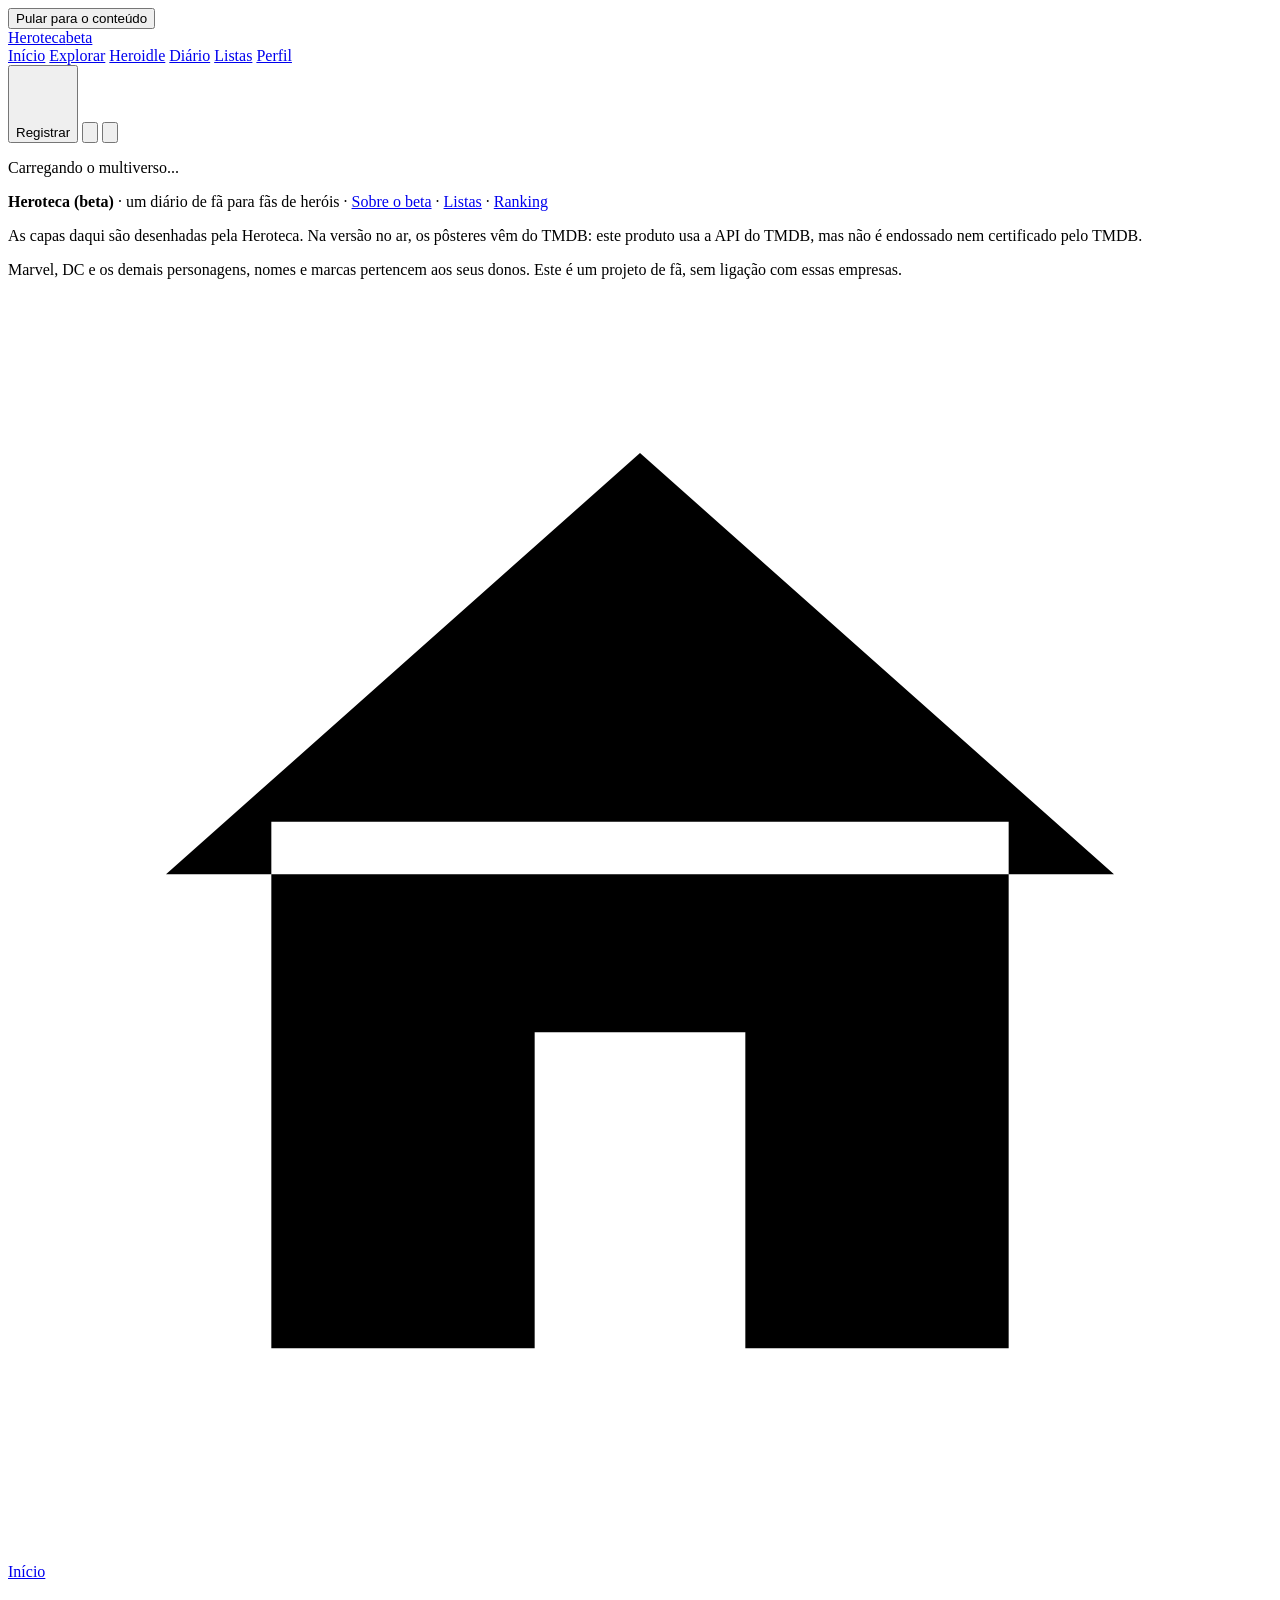
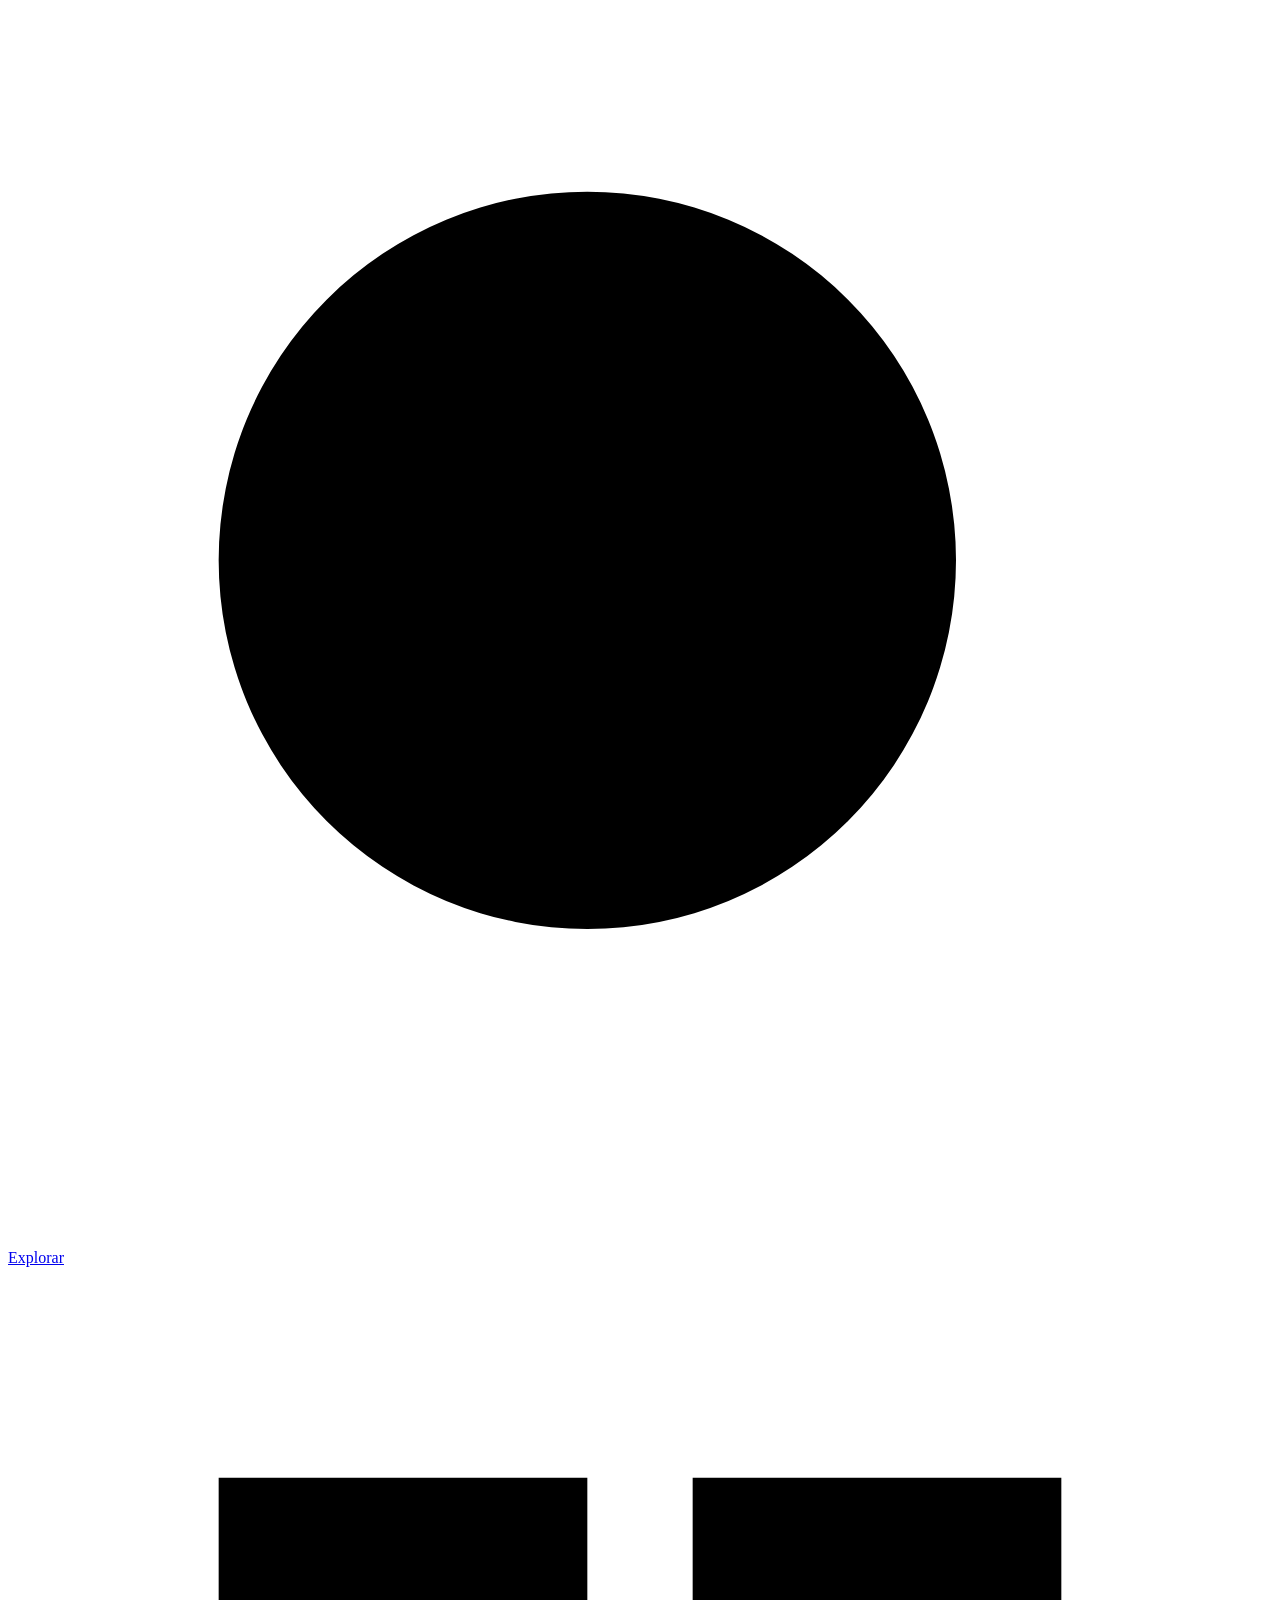
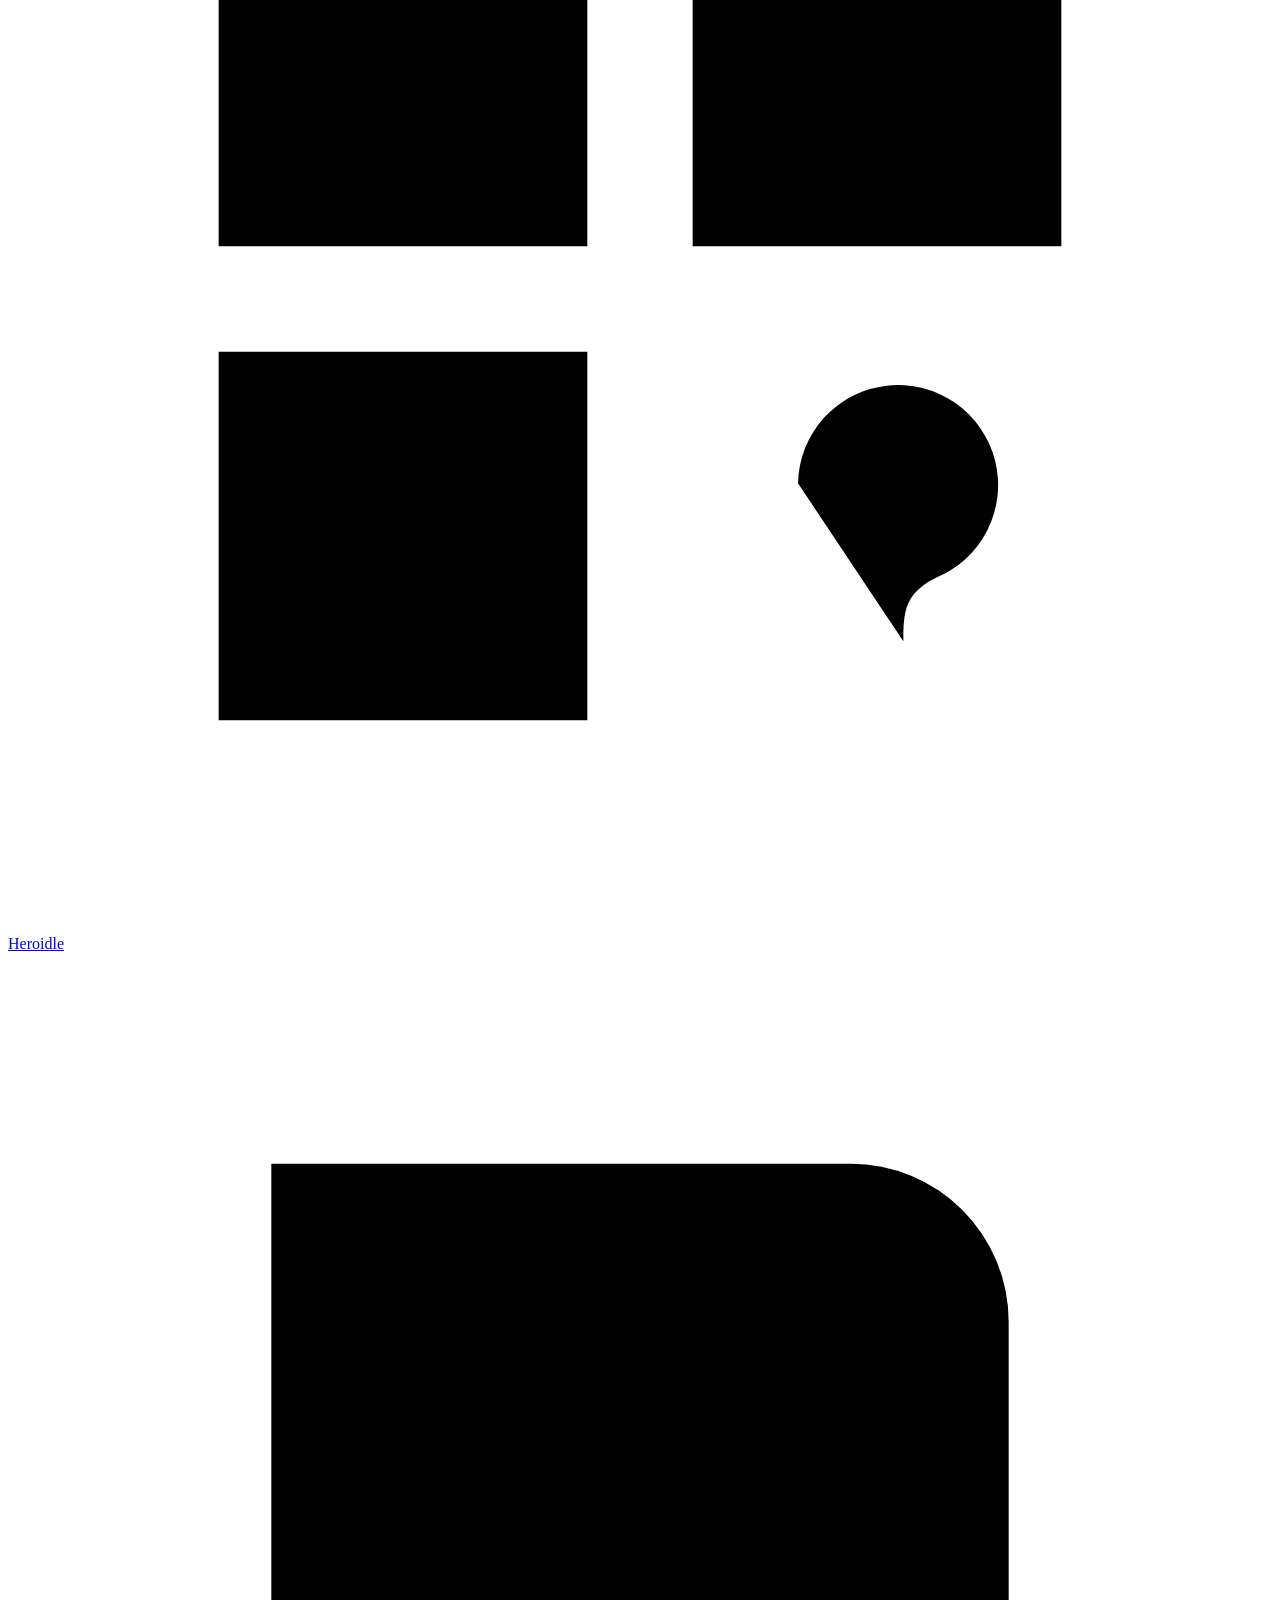
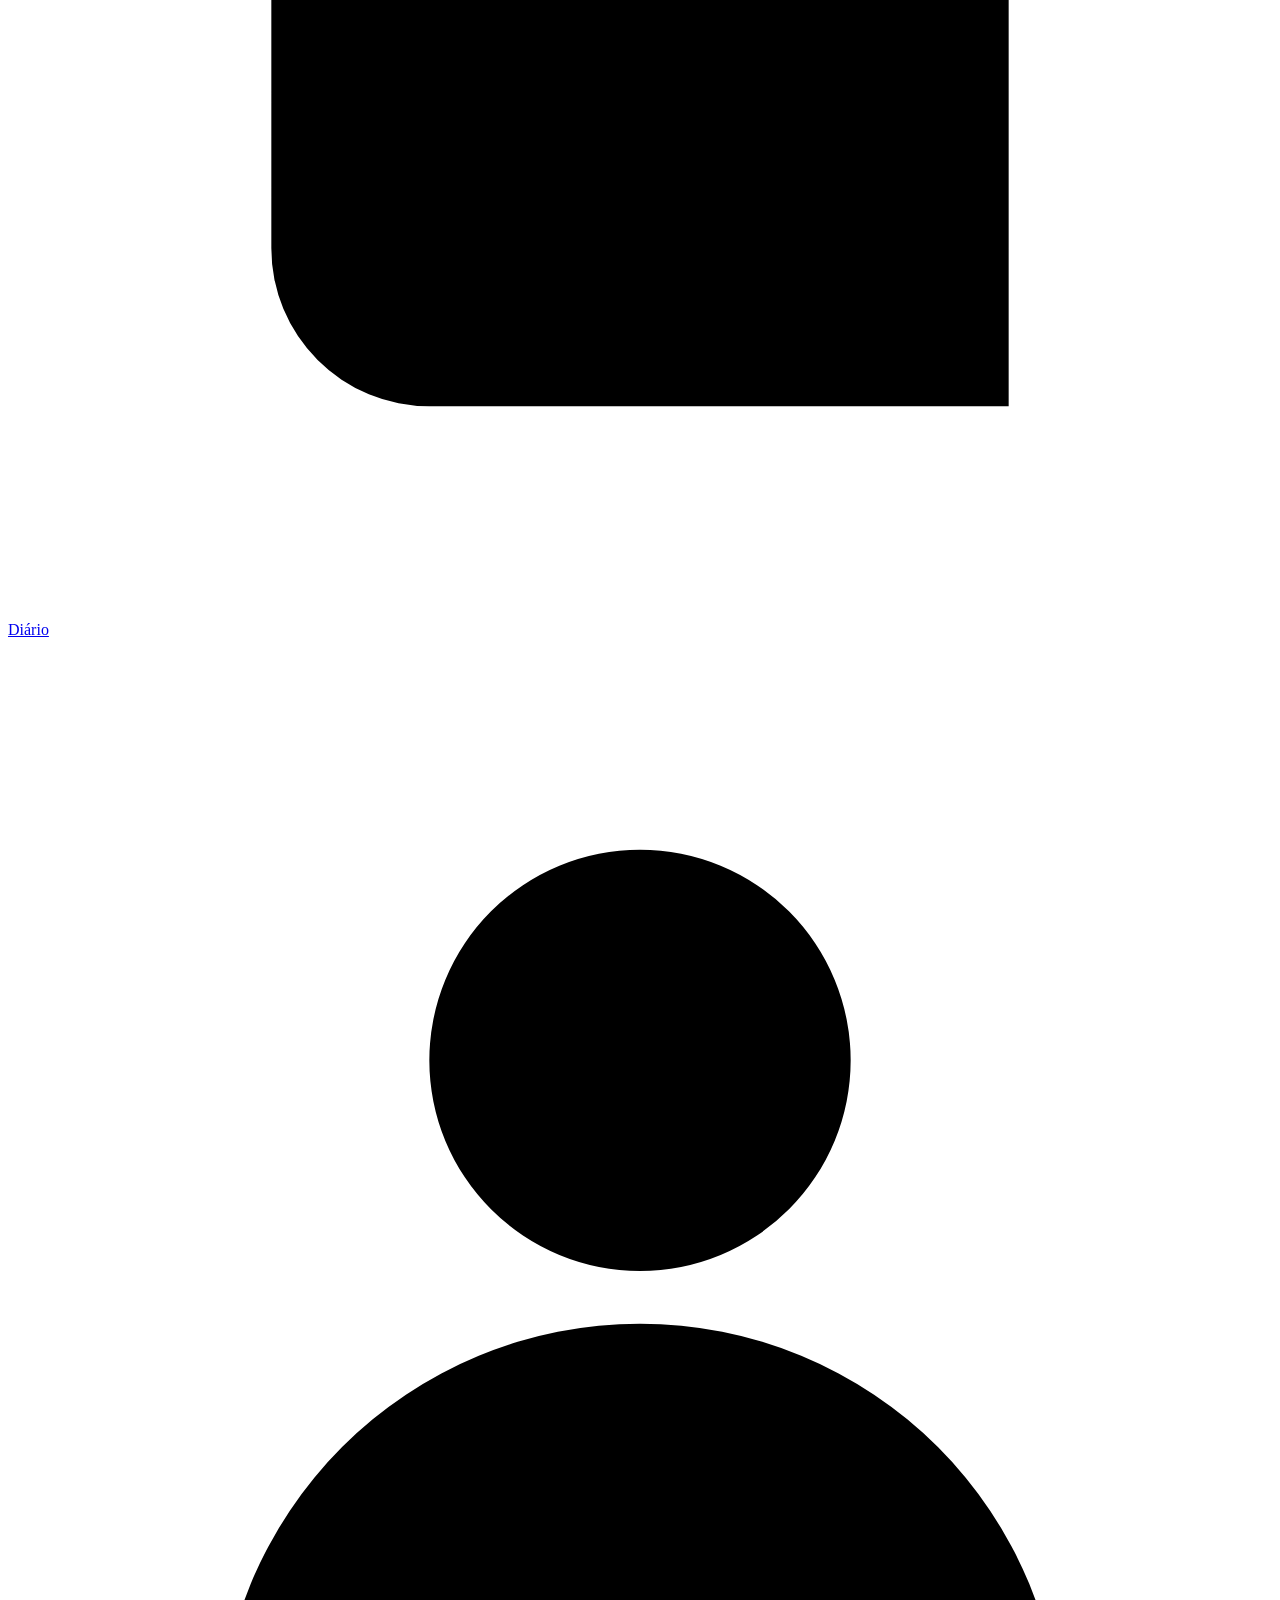
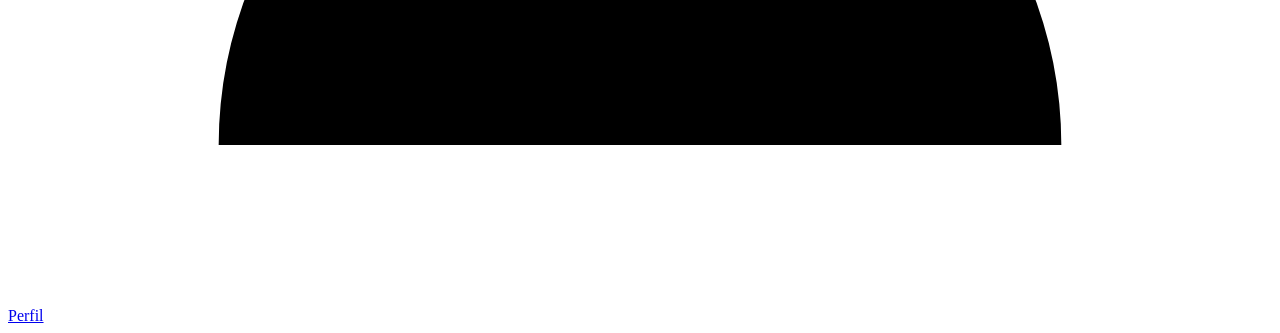
==== fonte/pagina.html @ 62662cb2 "Heroteca beta: site, código-fonte e ferramentas Co-Authored-By: Claude Opus 5.5 <noreply@anthropic.c" ====
<!DOCTYPE html>
<html lang="pt-BR">
<head>
<meta charset="utf-8">
<meta name="viewport" content="width=device-width, initial-scale=1">
<title>Heroteca · diário de heróis</title>
<meta name="description" content="Diário de filmes, séries, desenhos e HQs de heróis, com notas para cada versão de cada personagem e o jogo diário Heroidle.">
<link rel="preconnect" href="https://fonts.googleapis.com">
<link rel="preconnect" href="https://fonts.gstatic.com" crossorigin>
<link rel="stylesheet" href="https://fonts.googleapis.com/css2?family=Bangers&family=Barlow+Semi+Condensed:wght@500;600;700;800&display=swap">
<style>
/*CSS*/
</style>
</head>
<body>
<button class="pular bt" data-acao="pular">Pular para o conteúdo</button>
<header class="topo">
  <div class="topo-in">
    <a class="marca" href="#inicio" aria-label="Heroteca, início"><span class="marca-logo">Heroteca</span><span class="marca-beta">beta</span></a>
    <nav class="nav" aria-label="Seções">
      <a href="#inicio" data-nav="inicio">Início</a>
      <a href="#explorar" data-nav="explorar">Explorar</a>
      <a href="#jogo" data-nav="jogo">Heroidle</a>
      <a href="#diario" data-nav="diario">Diário</a>
      <a href="#listas" data-nav="listas">Listas</a>
      <a href="#perfil" data-nav="perfil">Perfil</a>
    </nav>
    <div class="topo-acoes">
      <button class="bt bt--forte topo-reg" data-acao="registrar"><svg class="ic" viewBox="0 0 24 24" aria-hidden="true"><path d="M12 5v14M5 12h14"/></svg>Registrar</button>
      <button class="icbt topo-mais" data-acao="registrar" aria-label="Registrar"><svg class="ic" viewBox="0 0 24 24" aria-hidden="true"><path d="M12 5v14M5 12h14"/></svg></button>
      <button class="icbt" data-acao="buscar" aria-label="Buscar"><svg class="ic" viewBox="0 0 24 24" aria-hidden="true"><path d="M11 4a7 7 0 1 0 0 14a7 7 0 1 0 0-14zM20 20l-4.2-4.2"/></svg></button>
    </div>
  </div>
</header>
<main id="conteudo" class="pagina" tabindex="-1">
  <p class="carregando">Carregando o multiverso...</p>
</main>
<footer class="rodape">
  <div class="rodape-in">
    <p><strong>Heroteca (beta)</strong> · um diário de fã para fãs de heróis · <a href="#sobre">Sobre o beta</a> · <a href="#listas">Listas</a> · <a href="#ranking">Ranking</a></p>
    <p id="armazem-rodape"></p>
    <p>As capas daqui são desenhadas pela Heroteca. Na versão no ar, os pôsteres vêm do TMDB: este produto usa a API do TMDB, mas não é endossado nem certificado pelo TMDB.</p>
    <p>Marvel, DC e os demais personagens, nomes e marcas pertencem aos seus donos. Este é um projeto de fã, sem ligação com essas empresas.</p>
  </div>
</footer>
<nav class="abas" aria-label="Seções">
  <a href="#inicio" data-nav="inicio"><svg class="ic" viewBox="0 0 24 24" aria-hidden="true"><path d="M3 11l9-8 9 8M5 10v10h5v-6h4v6h5V10"/></svg>Início</a>
  <a href="#explorar" data-nav="explorar"><svg class="ic" viewBox="0 0 24 24" aria-hidden="true"><path d="M11 4a7 7 0 1 0 0 14a7 7 0 1 0 0-14zM20 20l-4.2-4.2"/></svg>Explorar</a>
  <a href="#jogo" data-nav="jogo"><svg class="ic" viewBox="0 0 24 24" aria-hidden="true"><path d="M4 4h7v7H4zM13 4h7v7h-7zM4 13h7v7H4zM15 15.5a1.9 1.9 0 1 1 2.6 1.8c-.6.3-.6.7-.6 1.2M17 20.6v.1"/></svg>Heroidle</a>
  <a href="#diario" data-nav="diario"><svg class="ic" viewBox="0 0 24 24" aria-hidden="true"><path d="M5 4h11a3 3 0 0 1 3 3v13H8a3 3 0 0 1-3-3zM5 17a3 3 0 0 1 3-3h11"/></svg>Diário</a>
  <a href="#perfil" data-nav="perfil"><svg class="ic" viewBox="0 0 24 24" aria-hidden="true"><path d="M12 12a4 4 0 1 0 0-8a4 4 0 0 0 0 8zM4 21a8 8 0 0 1 16 0"/></svg>Perfil</a>
</nav>
<div id="modal" class="modal" hidden></div>
<div id="toast" class="toast" role="status" aria-live="polite" hidden></div>
<div id="pow" class="pow" hidden aria-hidden="true"></div>
<script>
(() => {
/*JS*/
})();
</script>
</body>
</html>
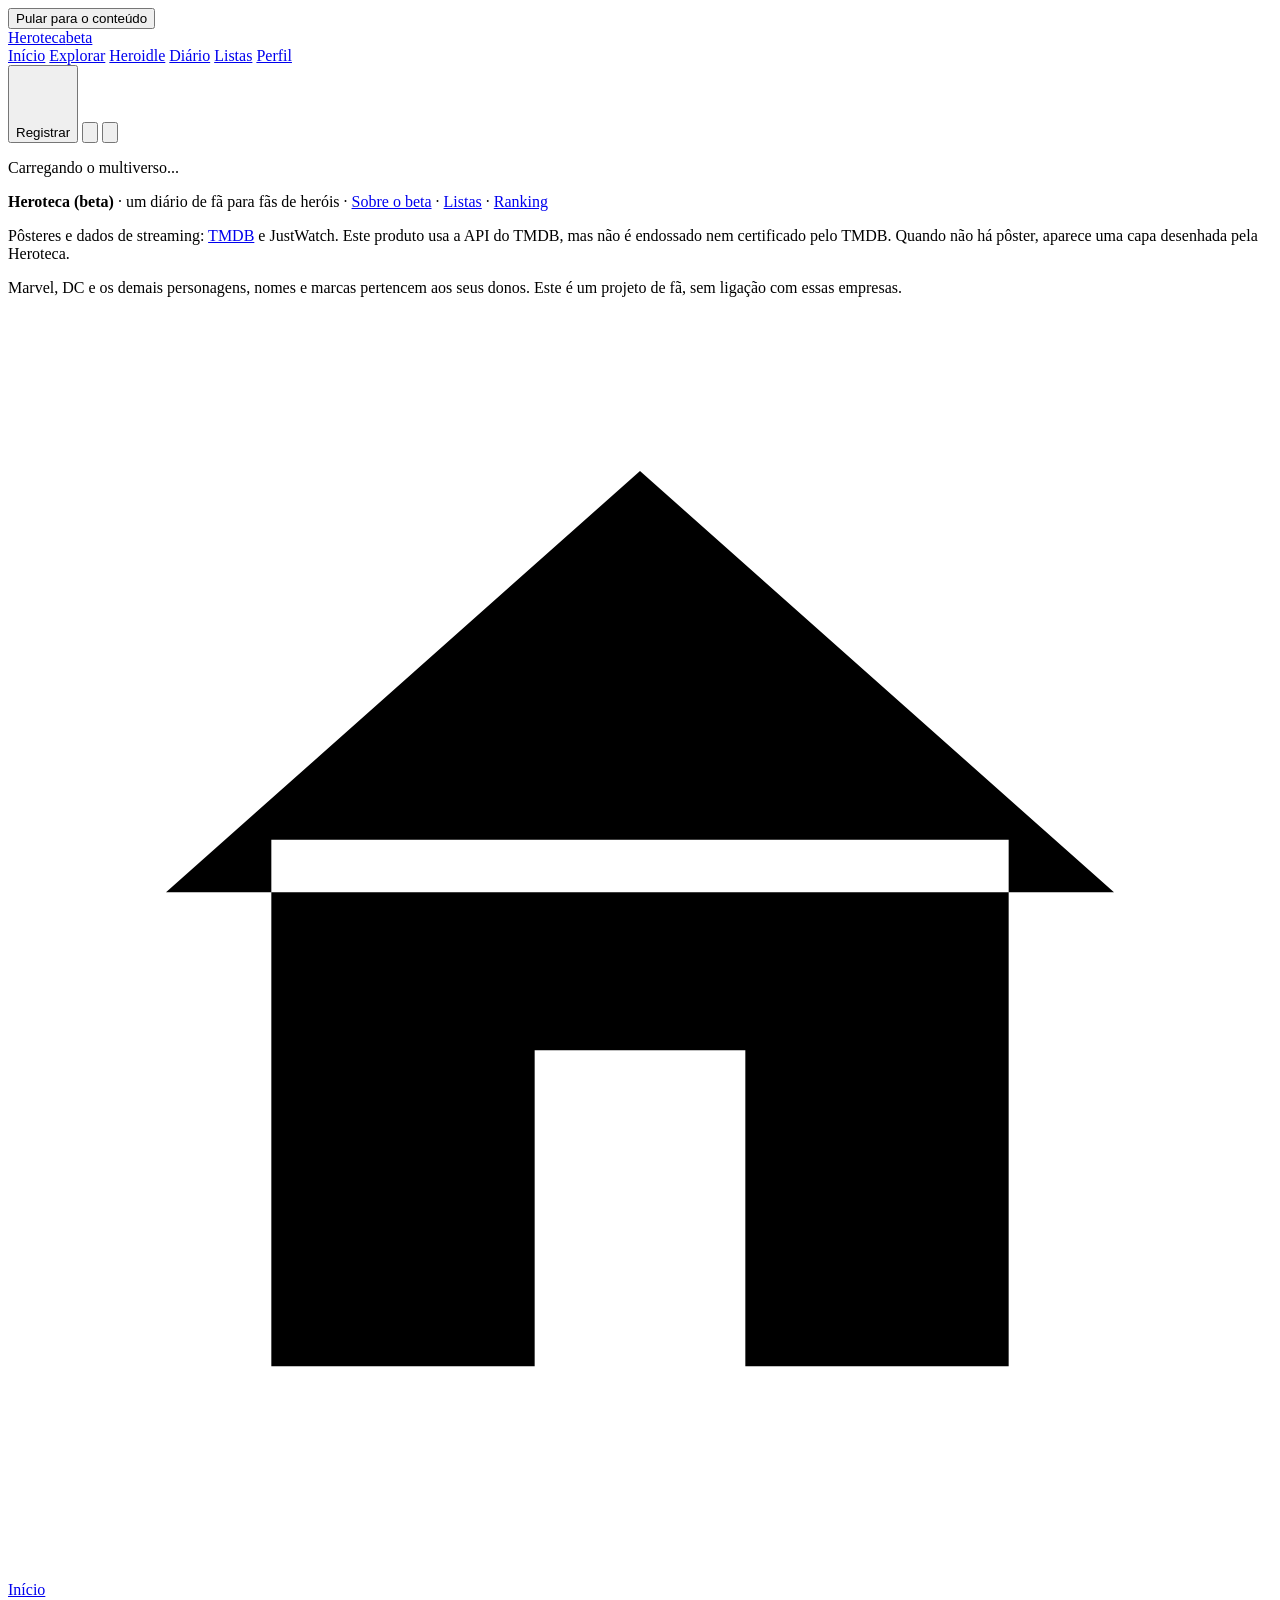
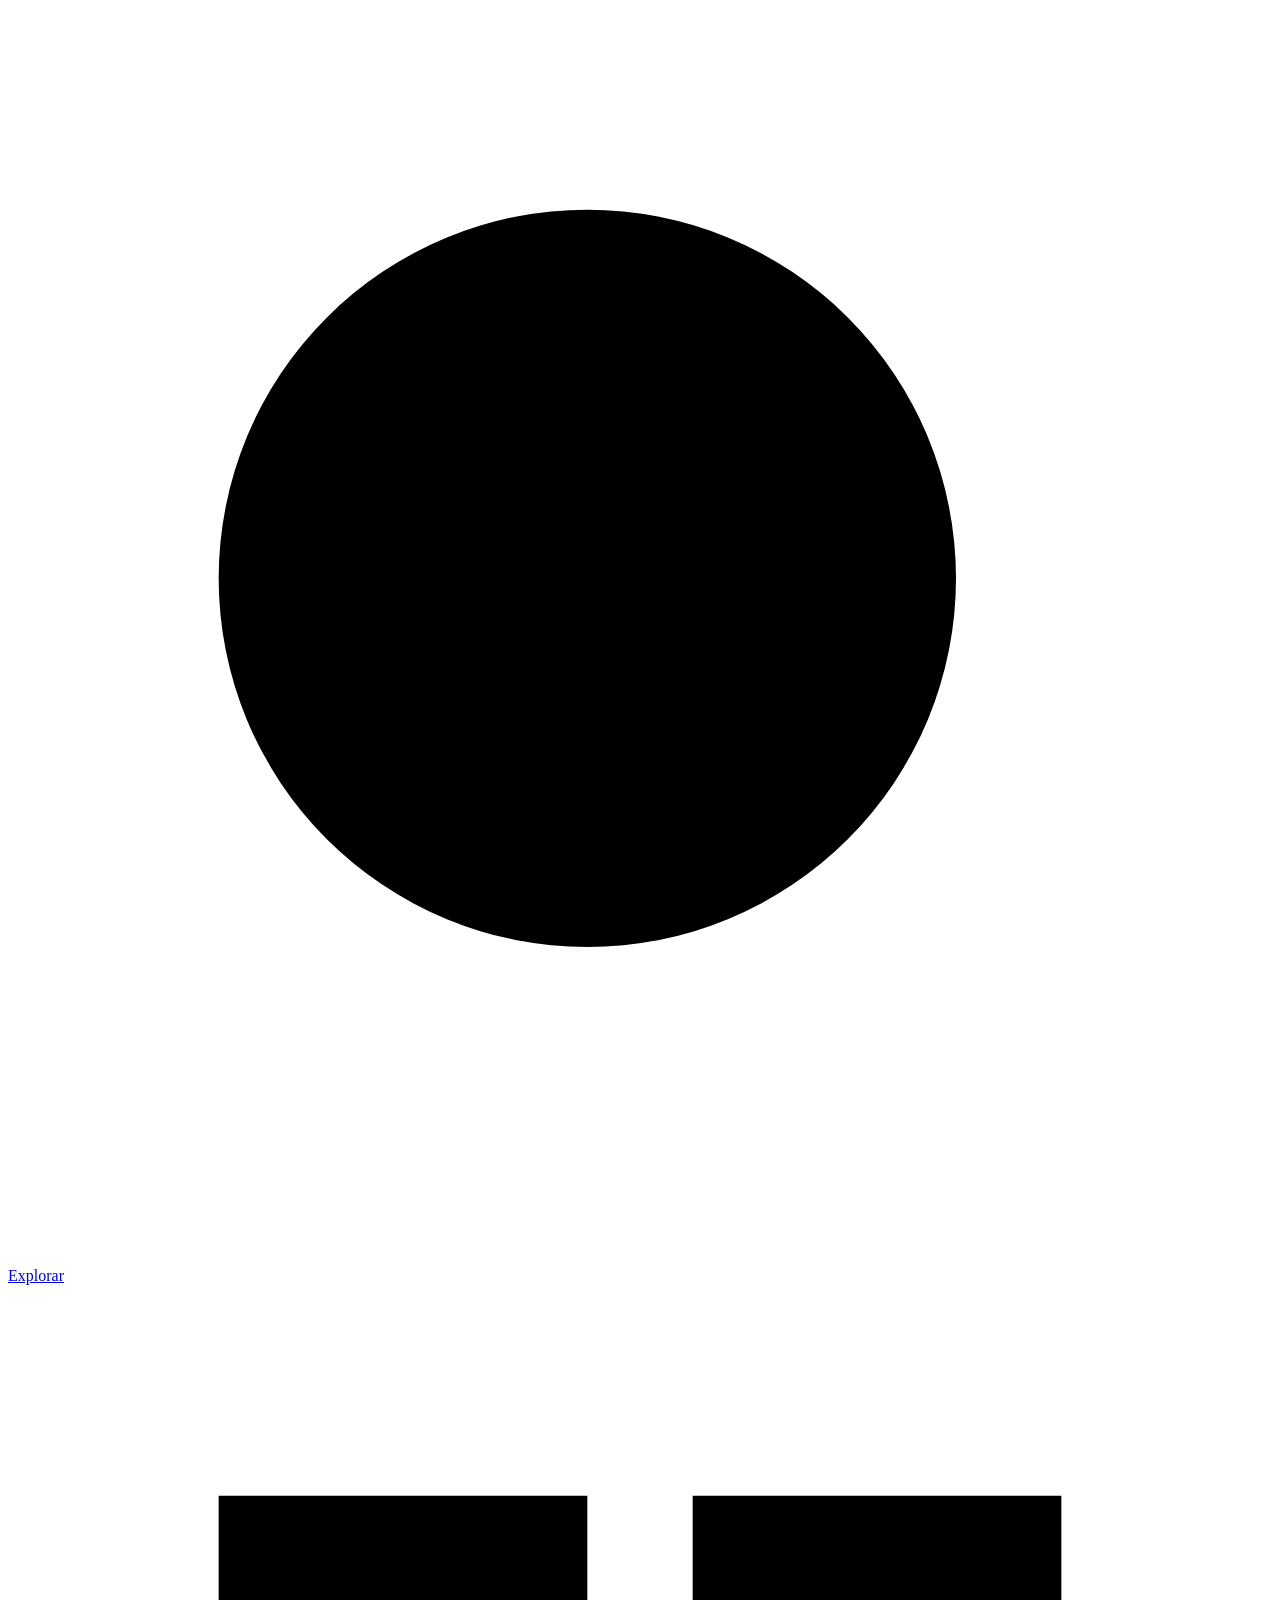
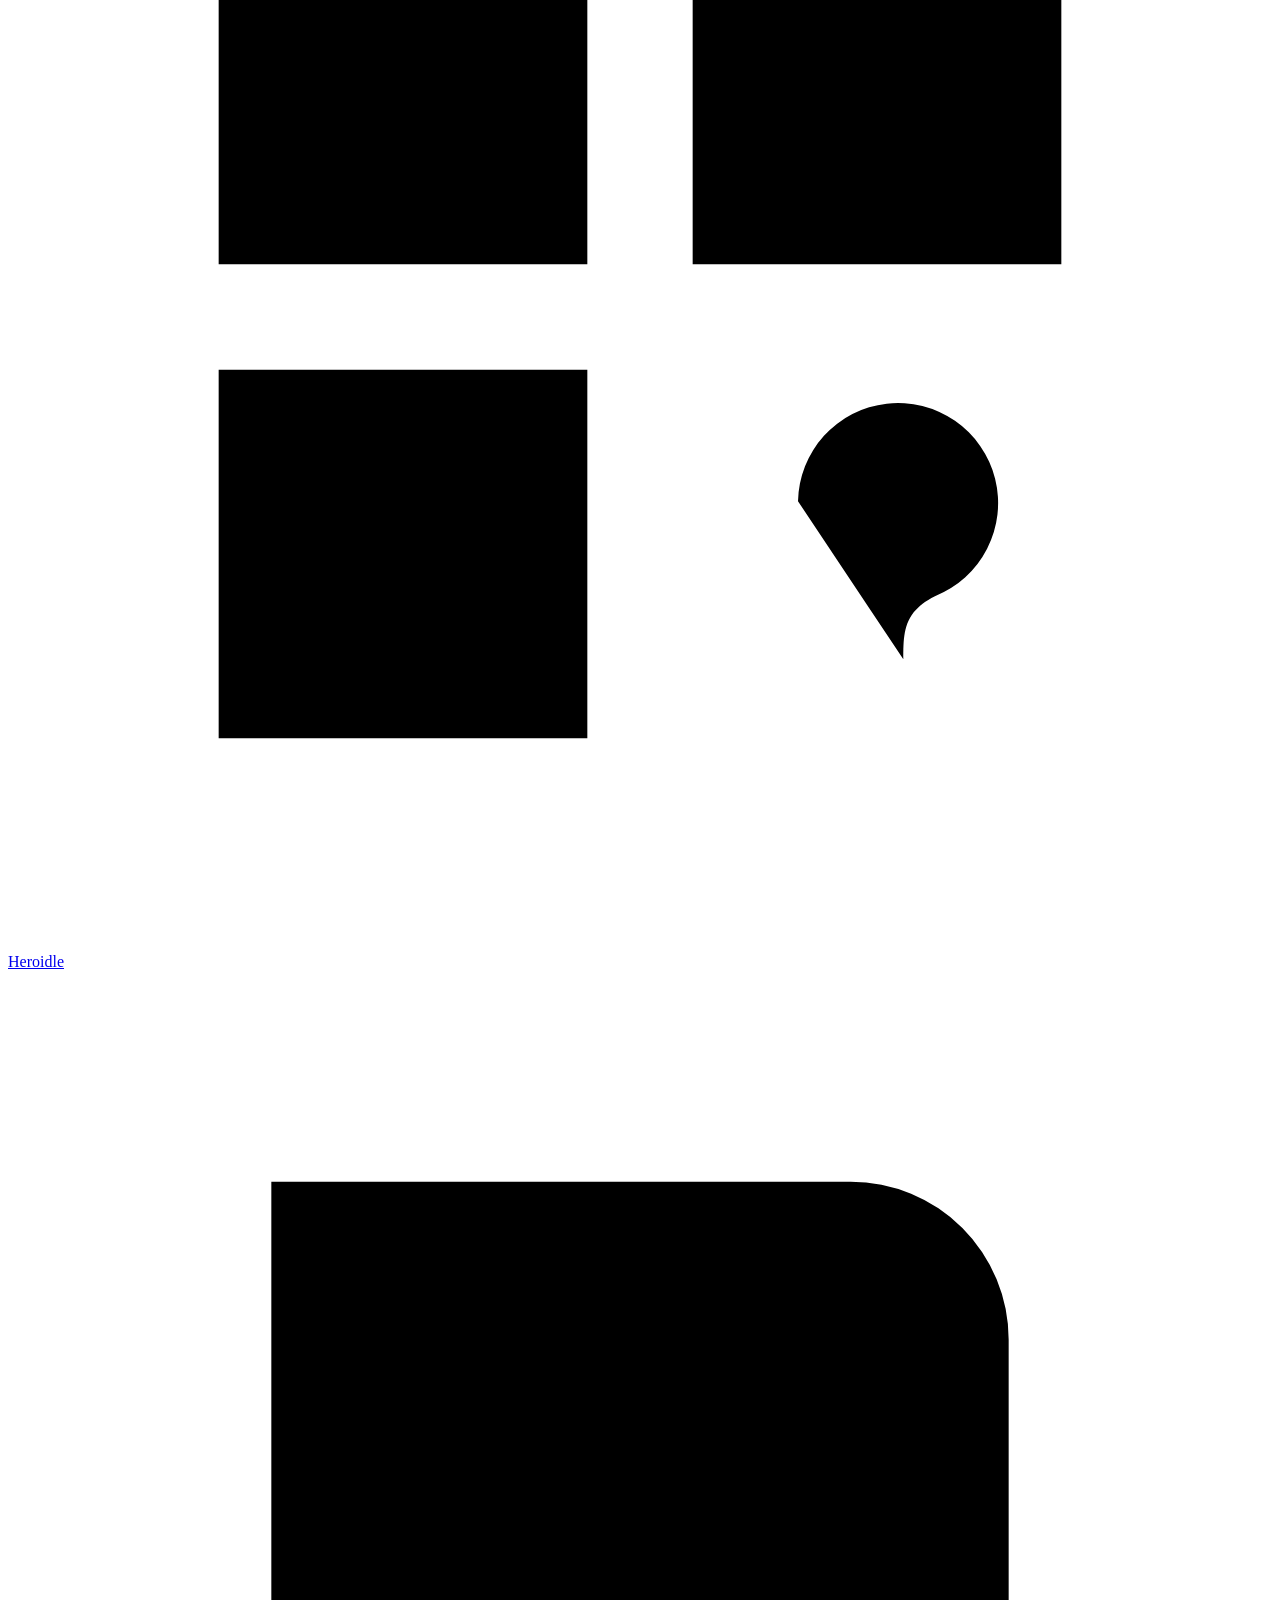
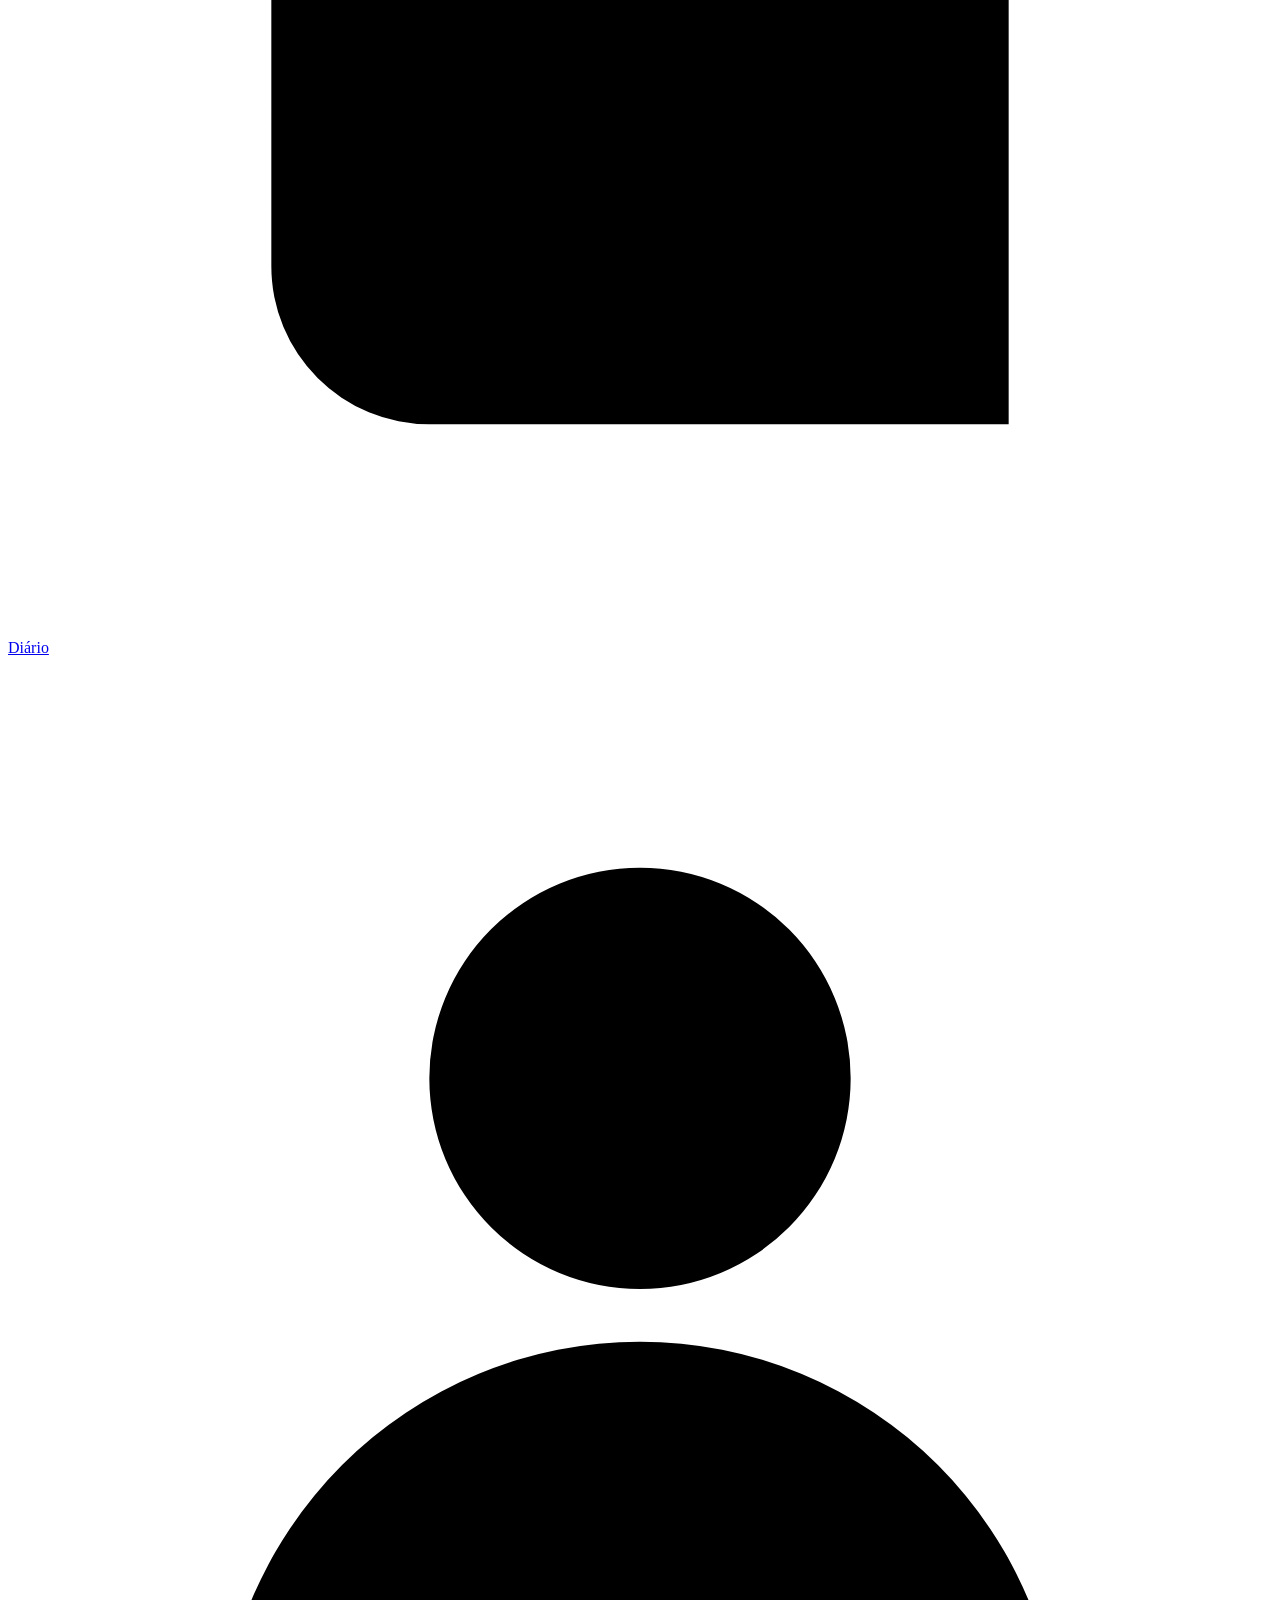
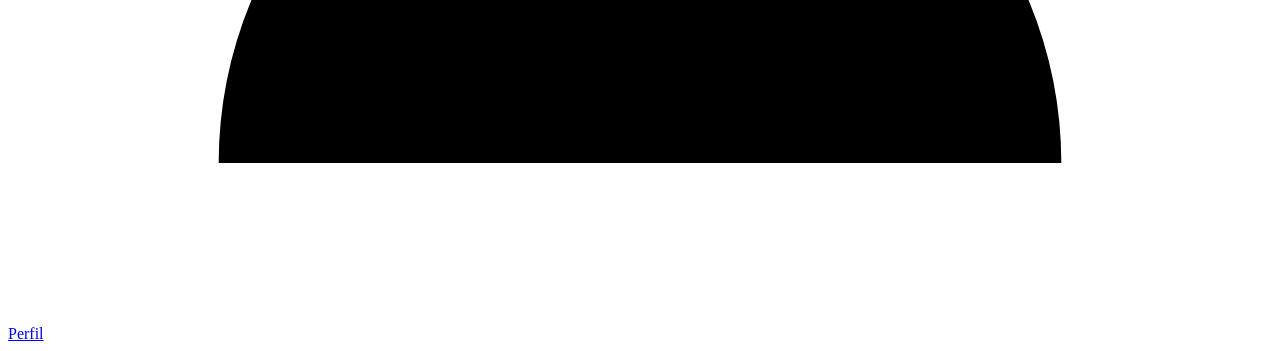
==== commit 9eaec8ae: "Pôsteres do TMDB pela ponte no Supabase (chave fica em segredo) Co-Authored-By: Claude Opus 5.5 <nor" ====
--- a/fonte/pagina.html
+++ b/fonte/pagina.html
@@ -39,7 +39,7 @@
   <div class="rodape-in">
     <p><strong>Heroteca (beta)</strong> · um diário de fã para fãs de heróis · <a href="#sobre">Sobre o beta</a> · <a href="#listas">Listas</a> · <a href="#ranking">Ranking</a></p>
     <p id="armazem-rodape"></p>
-    <p>As capas daqui são desenhadas pela Heroteca. Na versão no ar, os pôsteres vêm do TMDB: este produto usa a API do TMDB, mas não é endossado nem certificado pelo TMDB.</p>
+    <p>Pôsteres e dados de streaming: <a href="https://www.themoviedb.org/">TMDB</a> e JustWatch. Este produto usa a API do TMDB, mas não é endossado nem certificado pelo TMDB. Quando não há pôster, aparece uma capa desenhada pela Heroteca.</p>
     <p>Marvel, DC e os demais personagens, nomes e marcas pertencem aos seus donos. Este é um projeto de fã, sem ligação com essas empresas.</p>
   </div>
 </footer>
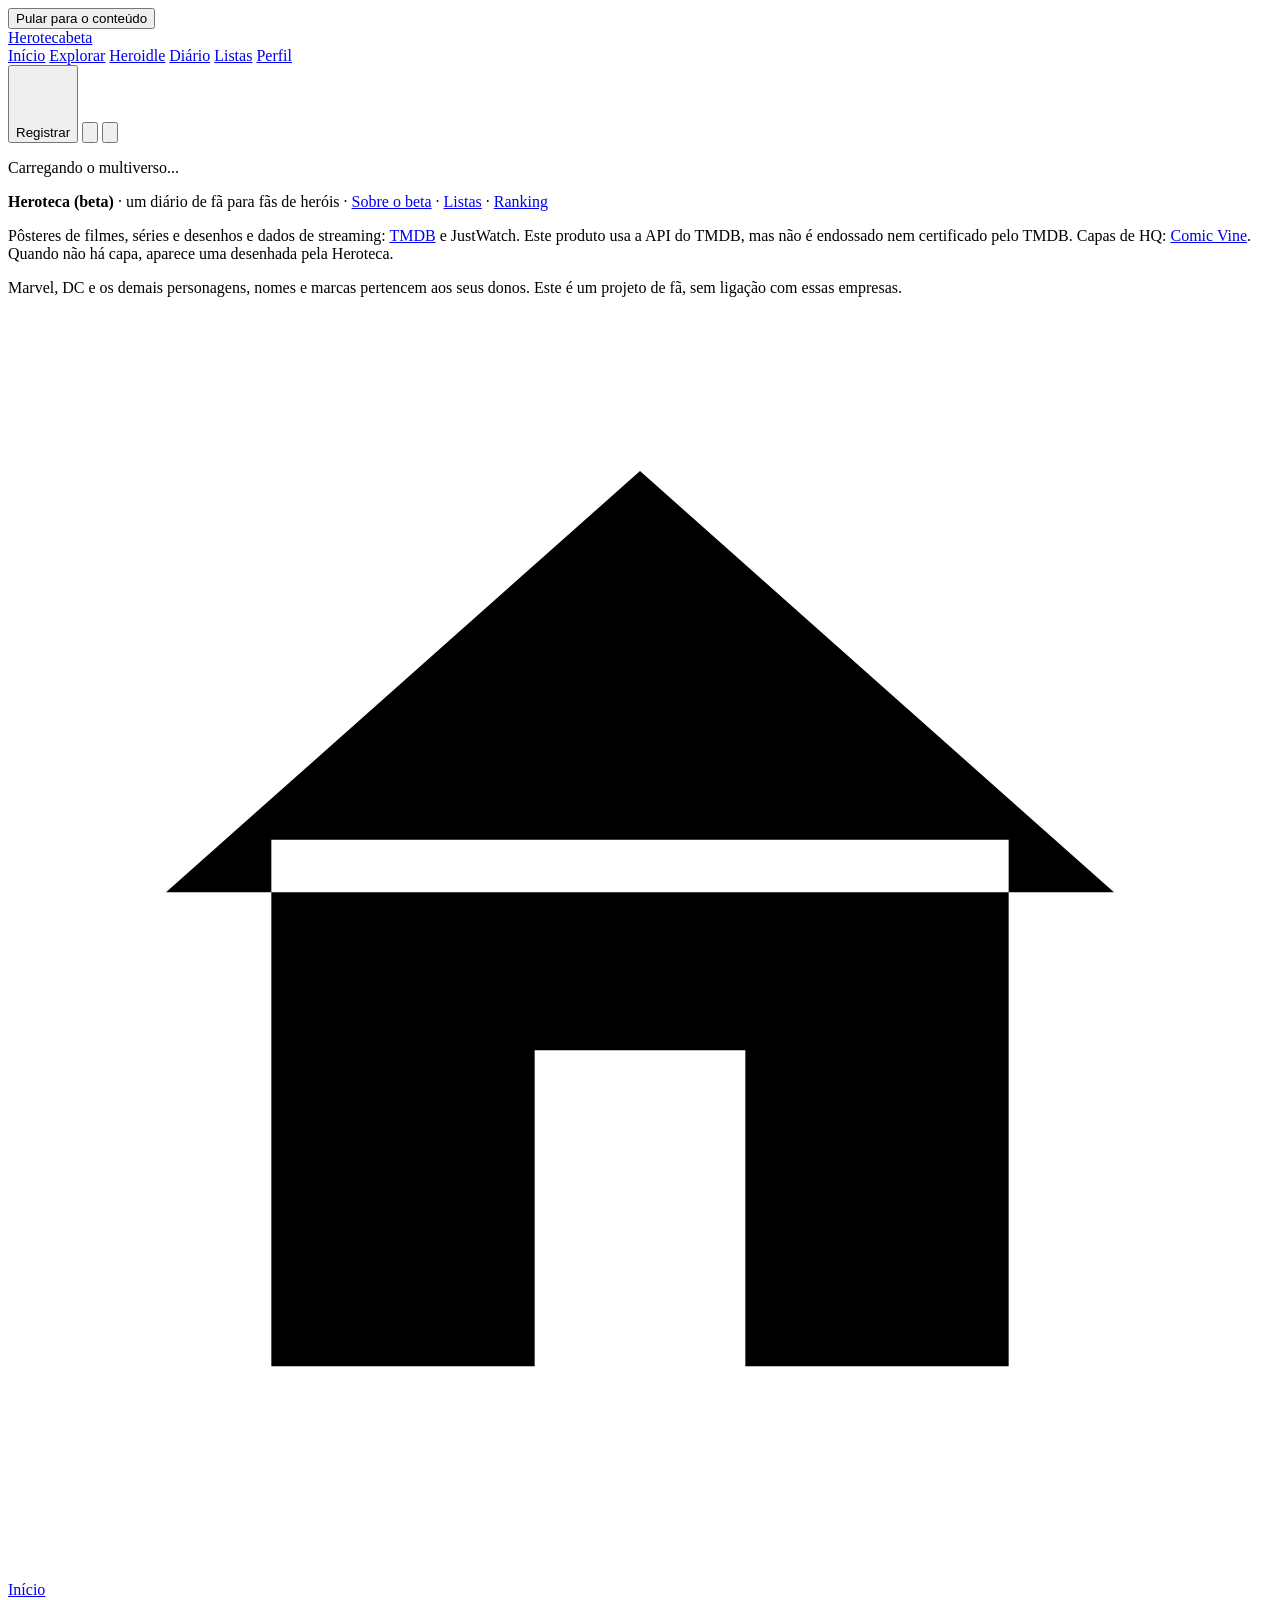
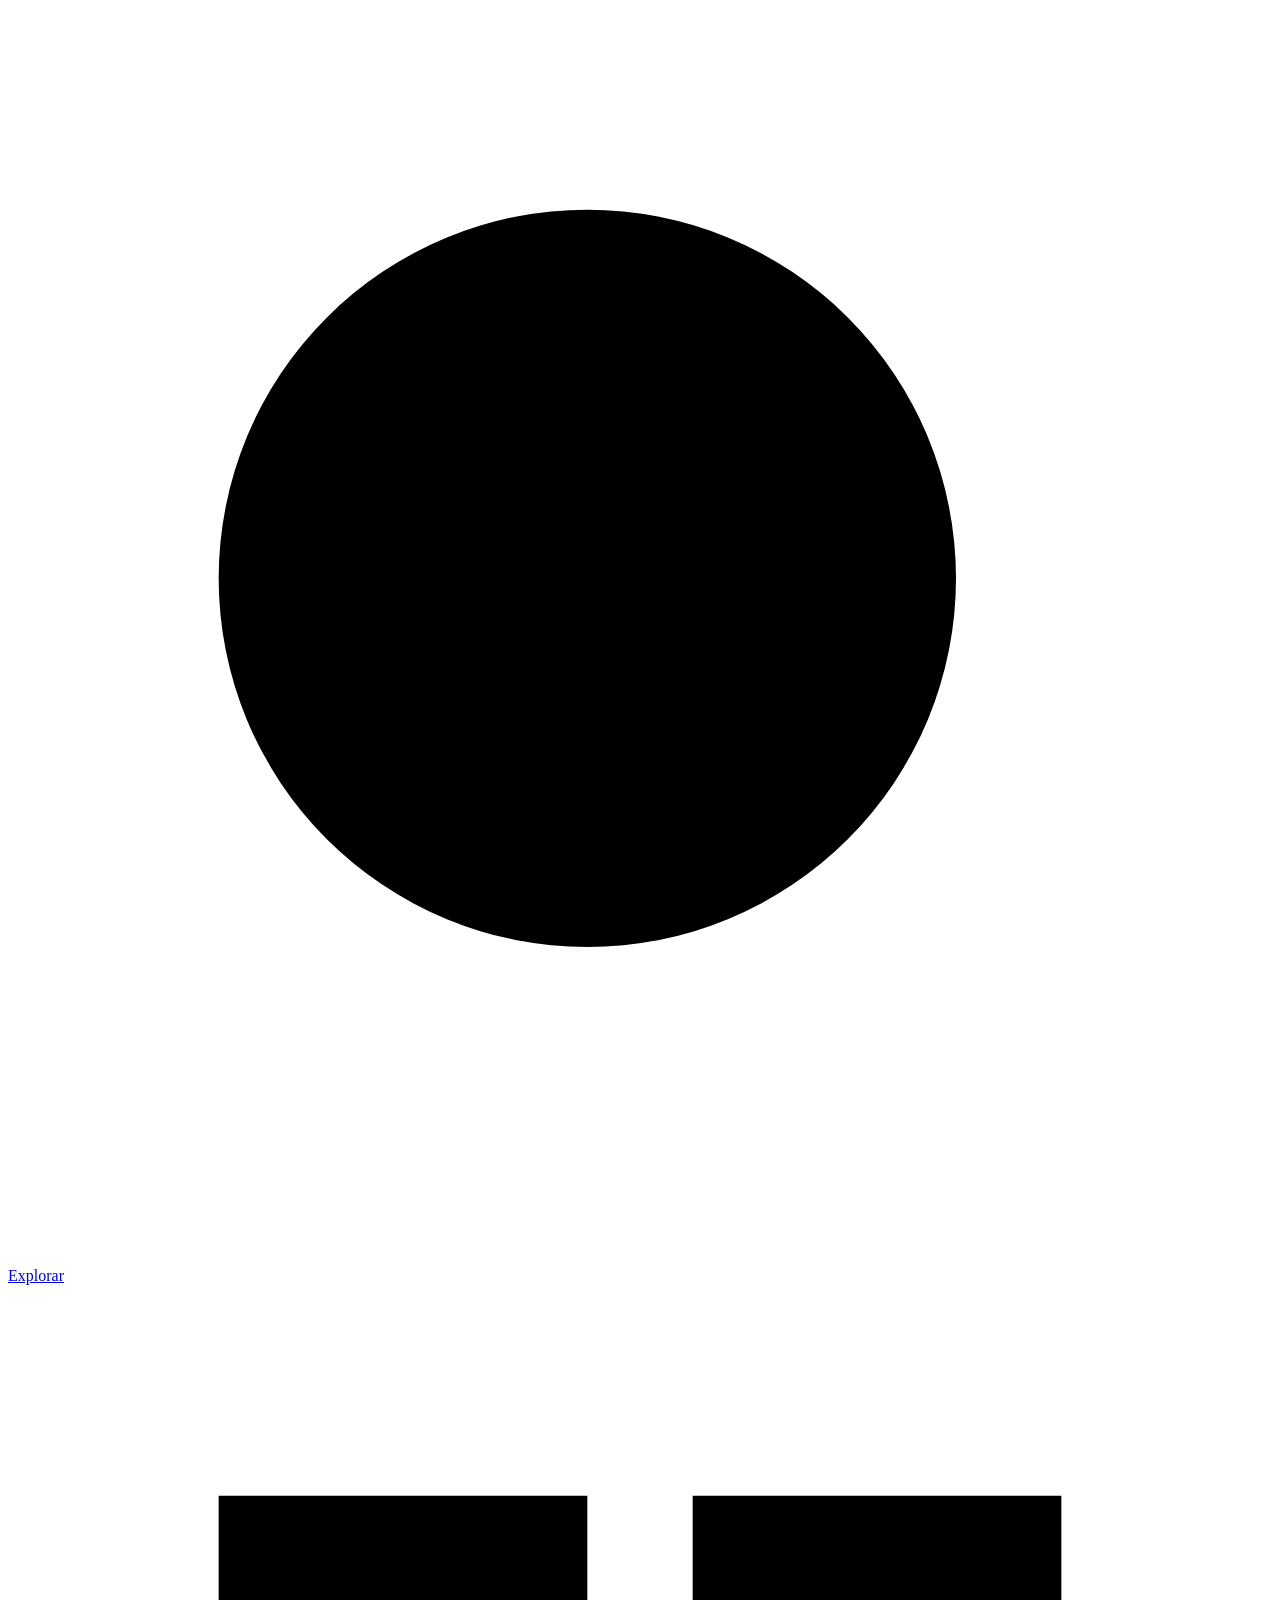
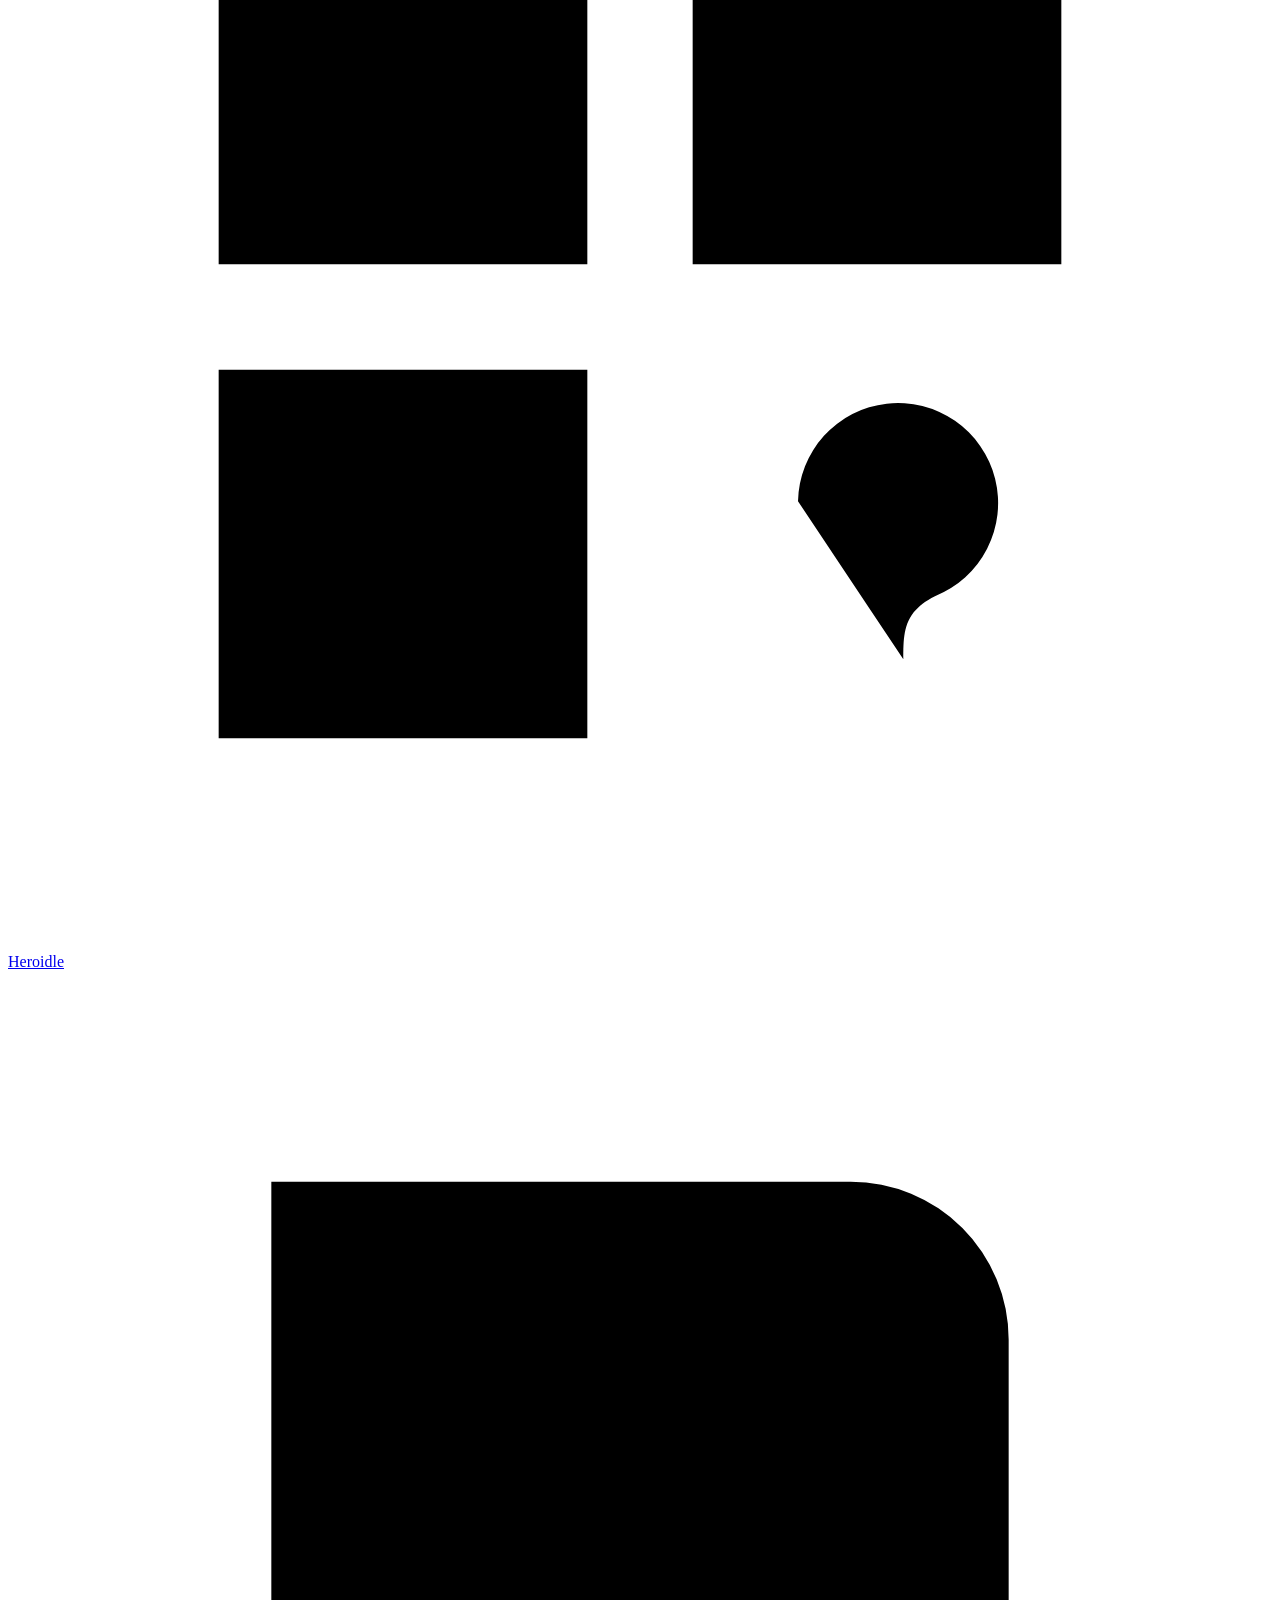
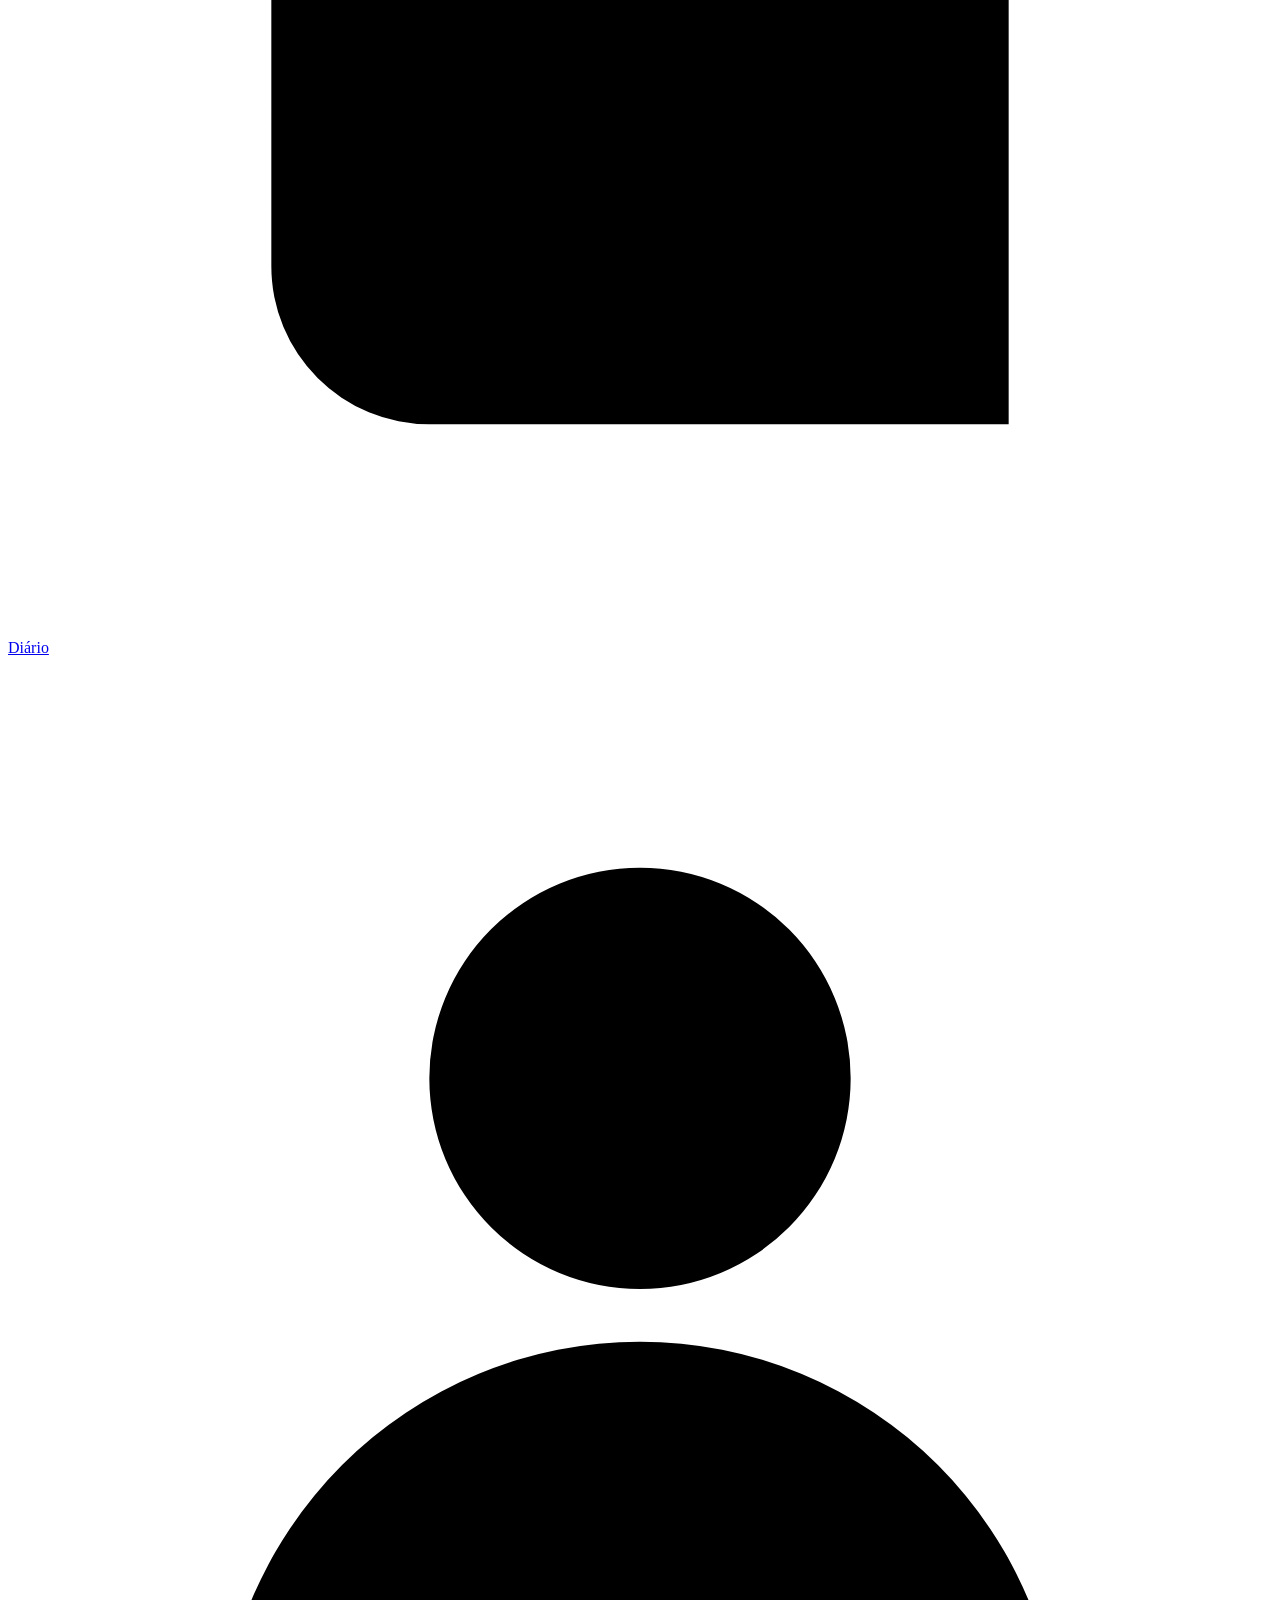
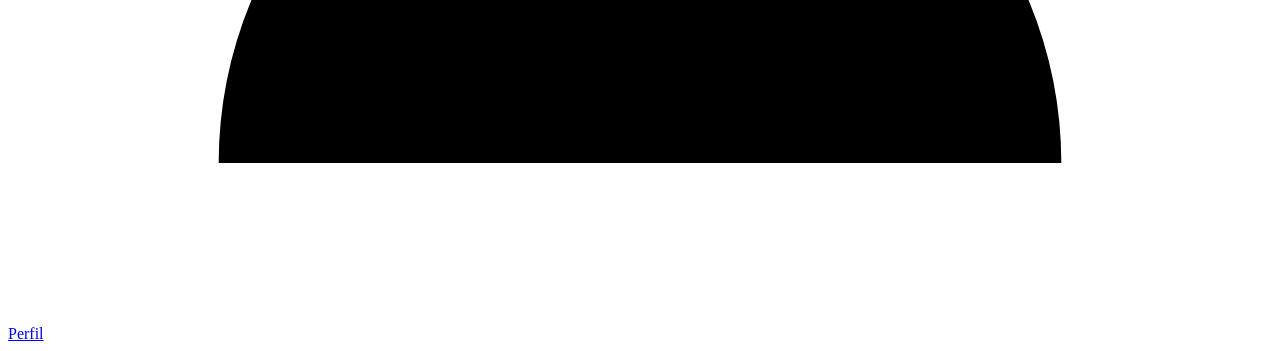
==== commit 412d3f4f: "Capas de HQ do Comic Vine, guardadas no Supabase Co-Authored-By: Claude Opus 5 <noreply@anthropic.co" ====
--- a/fonte/pagina.html
+++ b/fonte/pagina.html
@@ -39,7 +39,7 @@
   <div class="rodape-in">
     <p><strong>Heroteca (beta)</strong> · um diário de fã para fãs de heróis · <a href="#sobre">Sobre o beta</a> · <a href="#listas">Listas</a> · <a href="#ranking">Ranking</a></p>
     <p id="armazem-rodape"></p>
-    <p>Pôsteres e dados de streaming: <a href="https://www.themoviedb.org/">TMDB</a> e JustWatch. Este produto usa a API do TMDB, mas não é endossado nem certificado pelo TMDB. Quando não há pôster, aparece uma capa desenhada pela Heroteca.</p>
+    <p>Pôsteres de filmes, séries e desenhos e dados de streaming: <a href="https://www.themoviedb.org/">TMDB</a> e JustWatch. Este produto usa a API do TMDB, mas não é endossado nem certificado pelo TMDB. Capas de HQ: <a href="https://comicvine.gamespot.com/">Comic Vine</a>. Quando não há capa, aparece uma desenhada pela Heroteca.</p>
     <p>Marvel, DC e os demais personagens, nomes e marcas pertencem aos seus donos. Este é um projeto de fã, sem ligação com essas empresas.</p>
   </div>
 </footer>
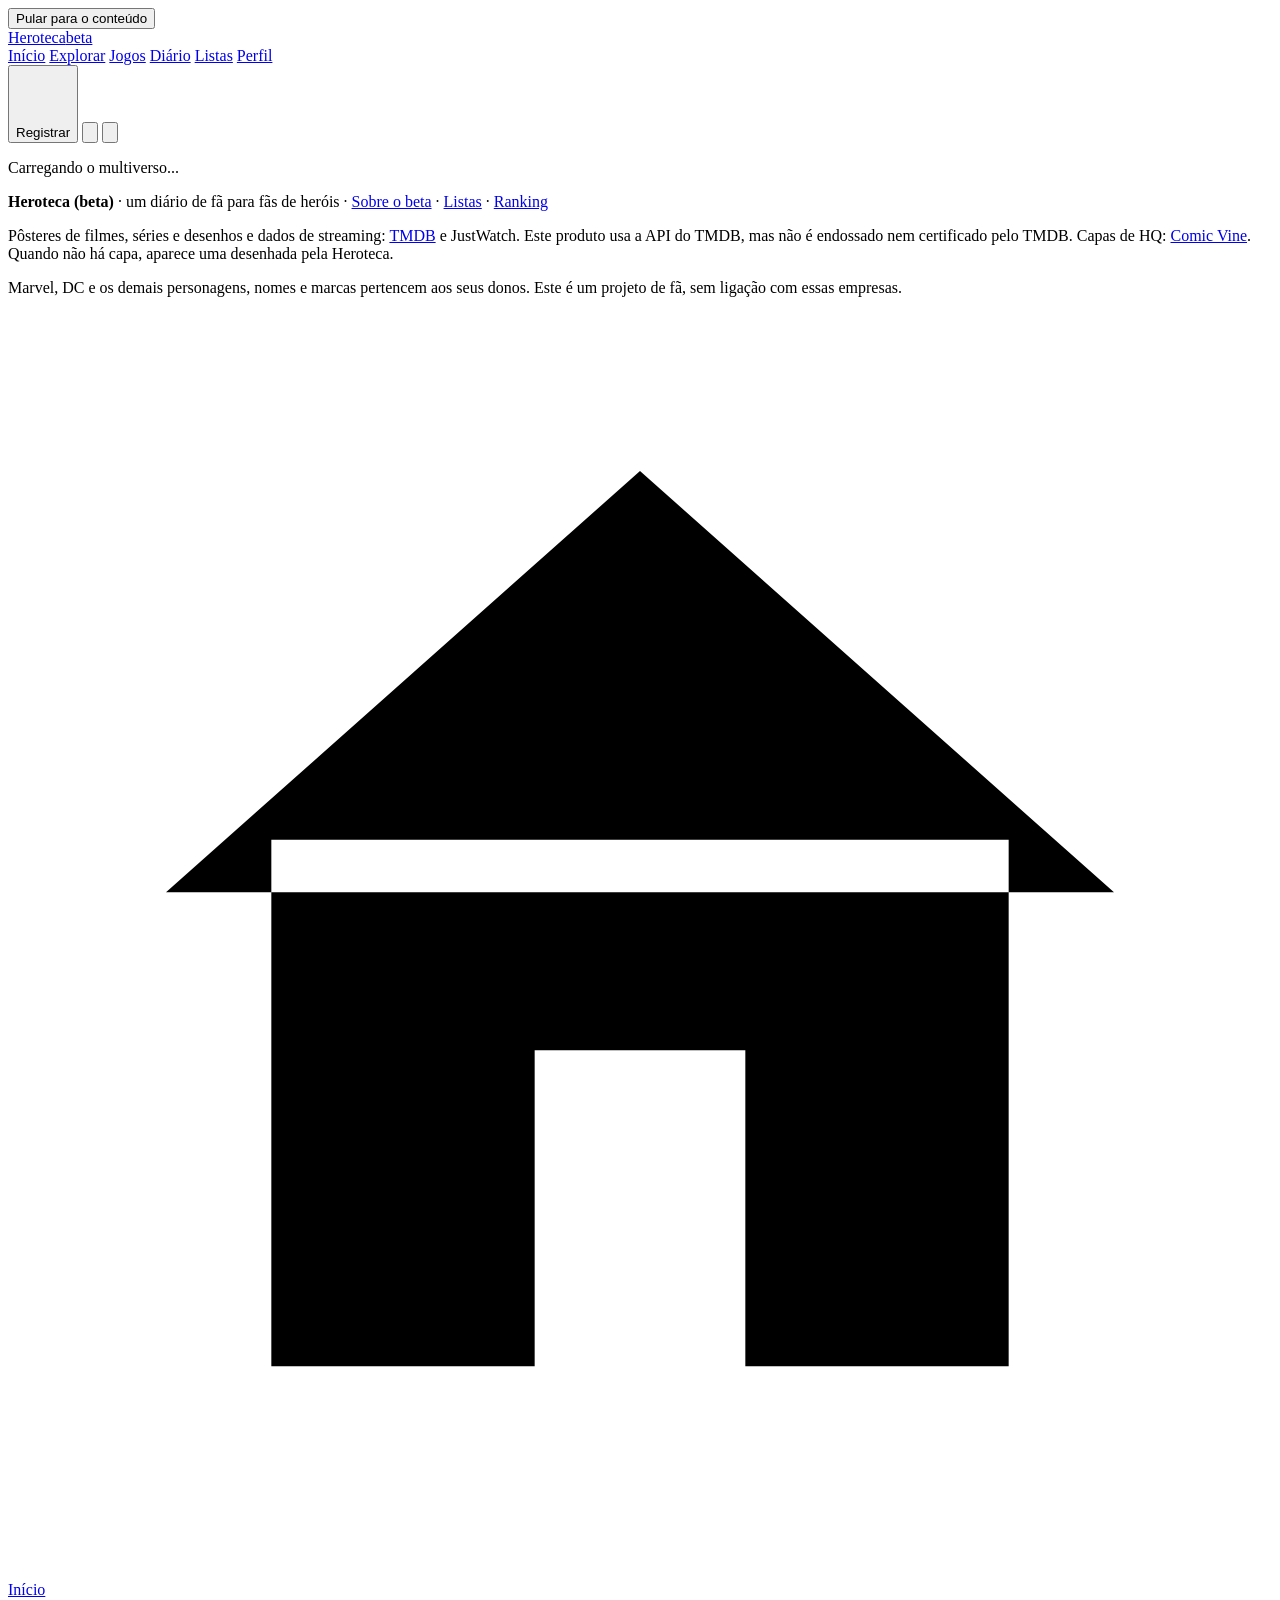
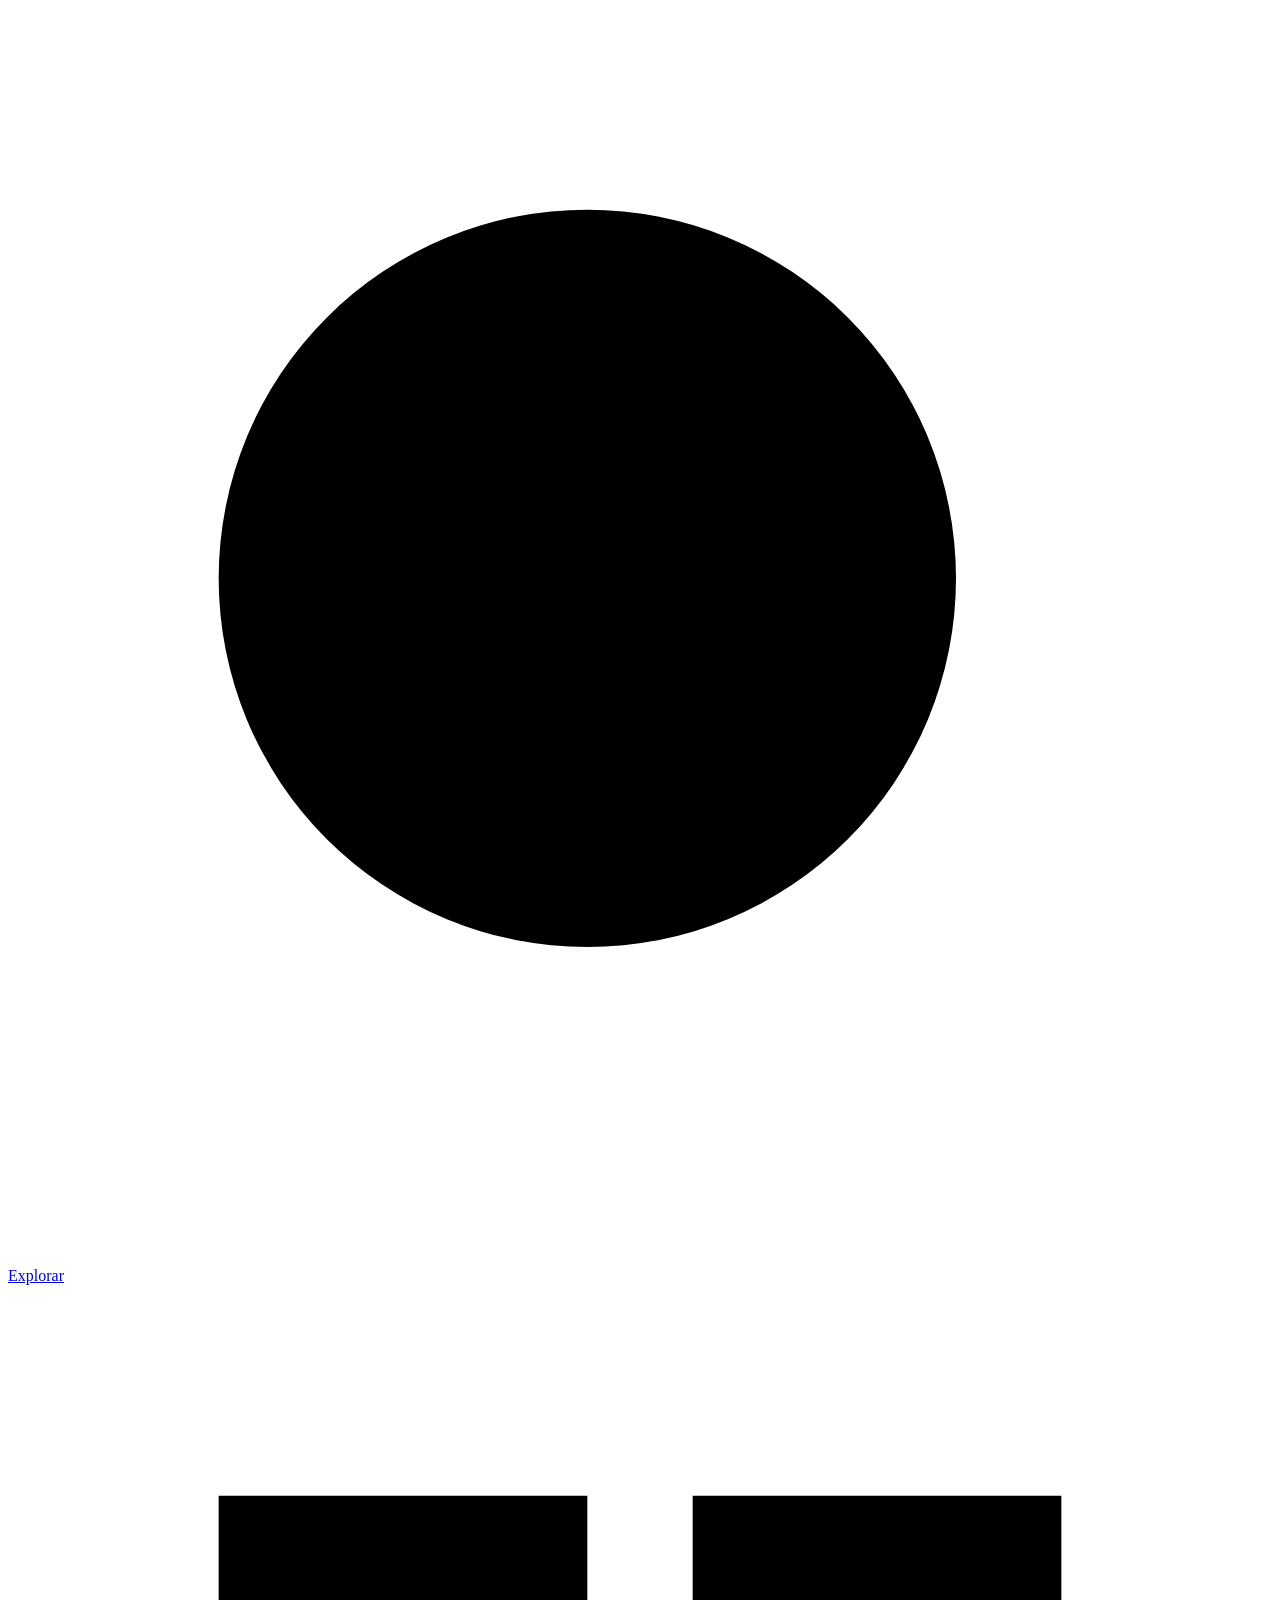
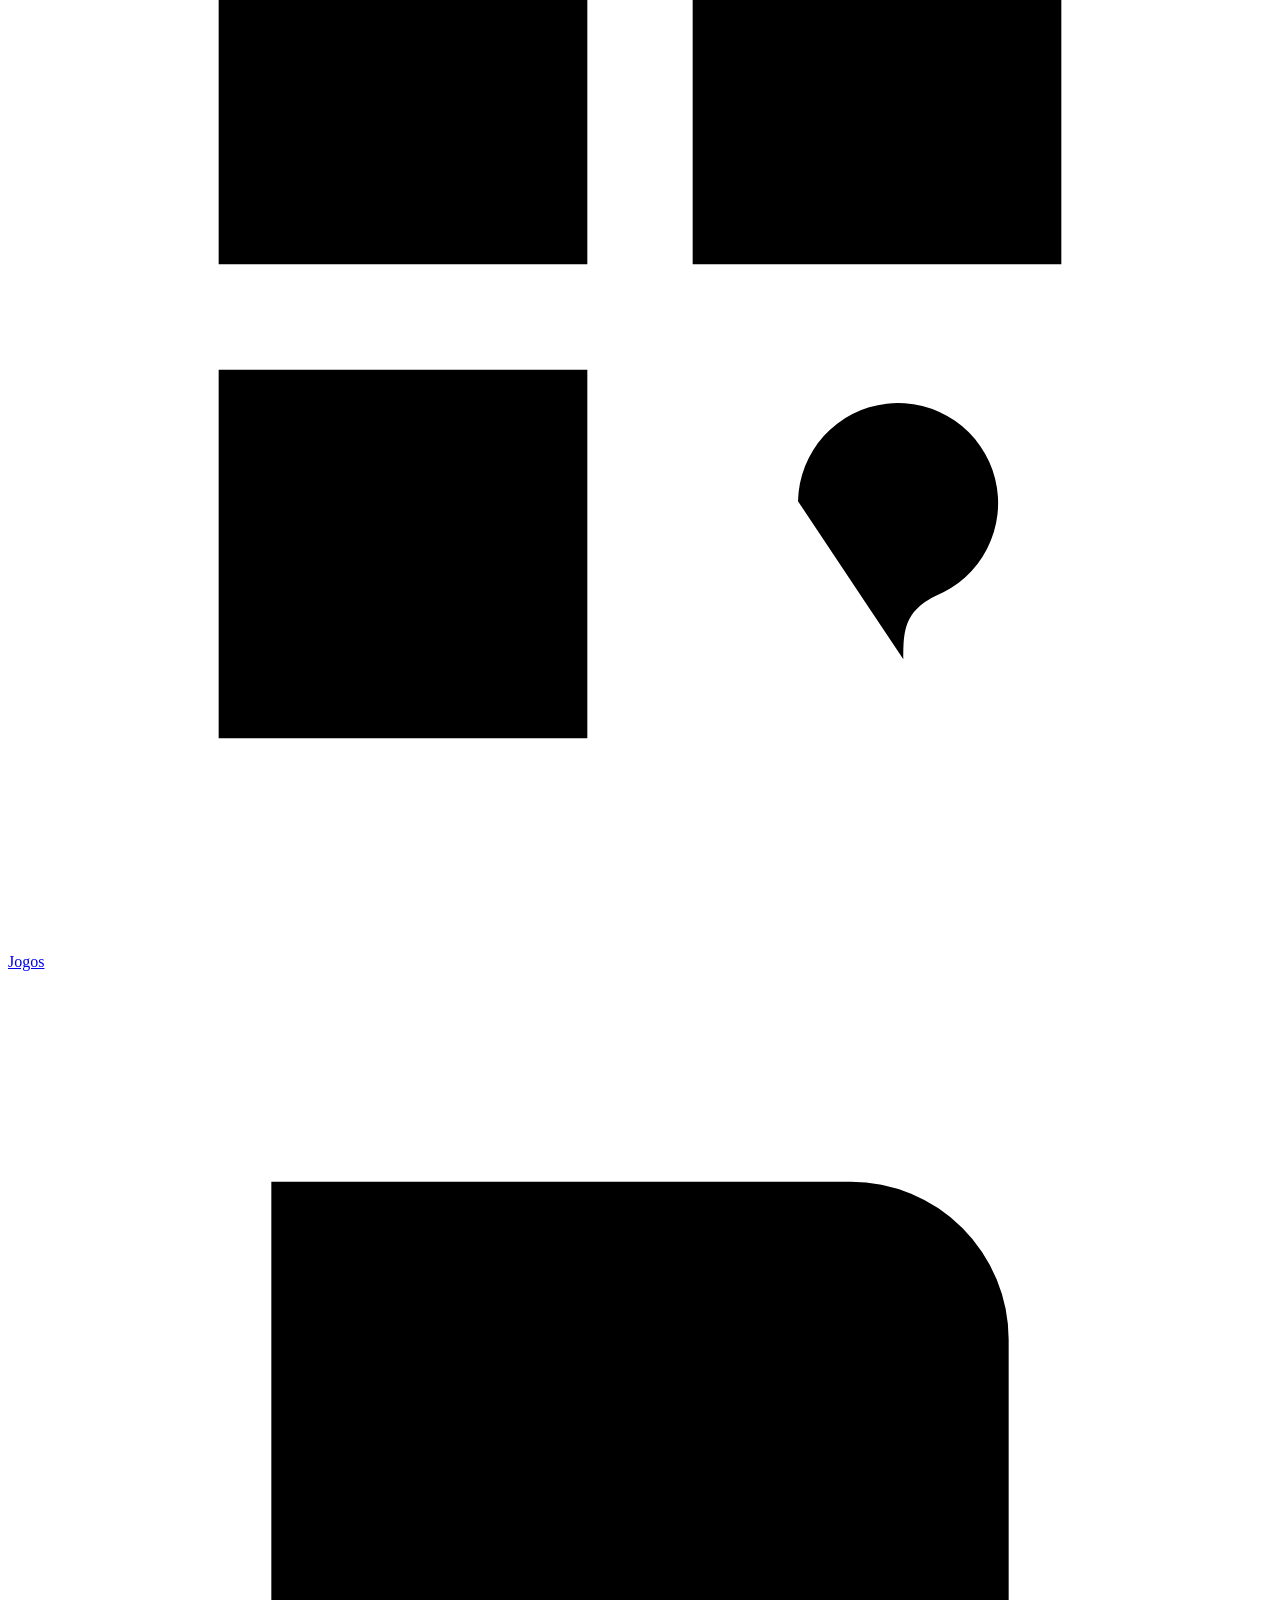
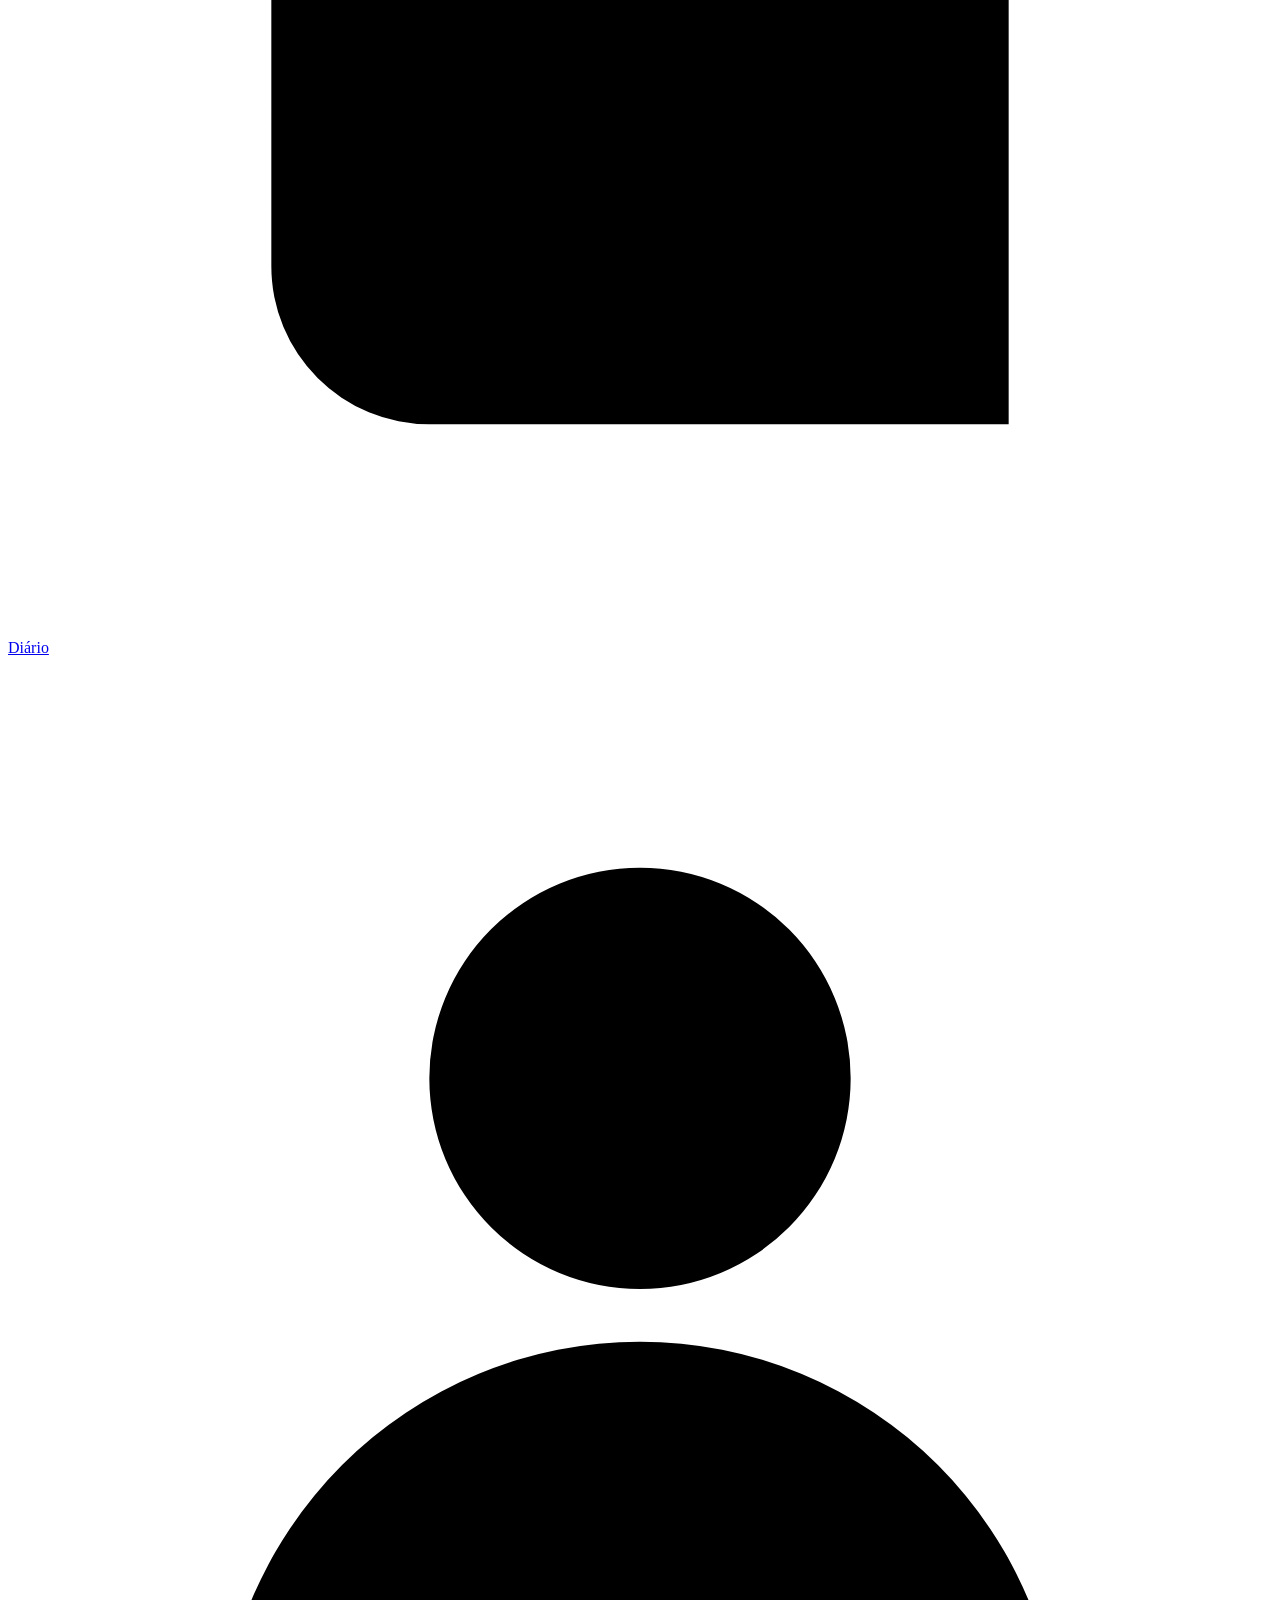
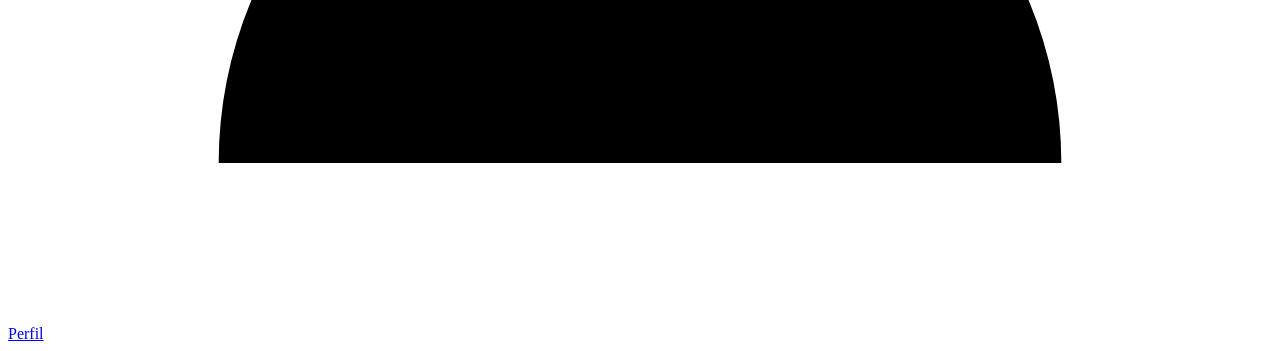
==== commit f1928cee: "Guia grudado em todas as páginas, mural no lugar de lista - O guia agora é sempre à esquerda. Tirei " ====
--- a/fonte/pagina.html
+++ b/fonte/pagina.html
@@ -4,10 +4,11 @@
 <meta charset="utf-8">
 <meta name="viewport" content="width=device-width, initial-scale=1">
 <title>Heroteca · diário de heróis</title>
-<meta name="description" content="Diário de filmes, séries, desenhos e HQs de heróis, com notas para cada versão de cada personagem e o jogo diário Heroidle.">
+<meta name="description" content="Diário de filmes, séries, desenhos e HQs de heróis, com notas para cada versão de cada personagem e um jogo diário de adivinhar o personagem.">
 <link rel="preconnect" href="https://fonts.googleapis.com">
 <link rel="preconnect" href="https://fonts.gstatic.com" crossorigin>
-<link rel="stylesheet" href="https://fonts.googleapis.com/css2?family=Bangers&family=Barlow+Semi+Condensed:wght@500;600;700;800&display=swap">
+<link rel="stylesheet" href="https://fonts.googleapis.com/css2?family=Anton&family=Inter:wght@400;500;600;700&display=swap">
+<meta name="theme-color" content="#080b14">
 <style>
 /*CSS*/
 </style>
@@ -20,7 +21,7 @@
     <nav class="nav" aria-label="Seções">
       <a href="#inicio" data-nav="inicio">Início</a>
       <a href="#explorar" data-nav="explorar">Explorar</a>
-      <a href="#jogo" data-nav="jogo">Heroidle</a>
+      <a href="#jogo" data-nav="jogo">Jogos</a>
       <a href="#diario" data-nav="diario">Diário</a>
       <a href="#listas" data-nav="listas">Listas</a>
       <a href="#perfil" data-nav="perfil">Perfil</a>
@@ -46,7 +47,7 @@
 <nav class="abas" aria-label="Seções">
   <a href="#inicio" data-nav="inicio"><svg class="ic" viewBox="0 0 24 24" aria-hidden="true"><path d="M3 11l9-8 9 8M5 10v10h5v-6h4v6h5V10"/></svg>Início</a>
   <a href="#explorar" data-nav="explorar"><svg class="ic" viewBox="0 0 24 24" aria-hidden="true"><path d="M11 4a7 7 0 1 0 0 14a7 7 0 1 0 0-14zM20 20l-4.2-4.2"/></svg>Explorar</a>
-  <a href="#jogo" data-nav="jogo"><svg class="ic" viewBox="0 0 24 24" aria-hidden="true"><path d="M4 4h7v7H4zM13 4h7v7h-7zM4 13h7v7H4zM15 15.5a1.9 1.9 0 1 1 2.6 1.8c-.6.3-.6.7-.6 1.2M17 20.6v.1"/></svg>Heroidle</a>
+  <a href="#jogo" data-nav="jogo"><svg class="ic" viewBox="0 0 24 24" aria-hidden="true"><path d="M4 4h7v7H4zM13 4h7v7h-7zM4 13h7v7H4zM15 15.5a1.9 1.9 0 1 1 2.6 1.8c-.6.3-.6.7-.6 1.2M17 20.6v.1"/></svg>Jogos</a>
   <a href="#diario" data-nav="diario"><svg class="ic" viewBox="0 0 24 24" aria-hidden="true"><path d="M5 4h11a3 3 0 0 1 3 3v13H8a3 3 0 0 1-3-3zM5 17a3 3 0 0 1 3-3h11"/></svg>Diário</a>
   <a href="#perfil" data-nav="perfil"><svg class="ic" viewBox="0 0 24 24" aria-hidden="true"><path d="M12 12a4 4 0 1 0 0-8a4 4 0 0 0 0 8zM4 21a8 8 0 0 1 16 0"/></svg>Perfil</a>
 </nav>
